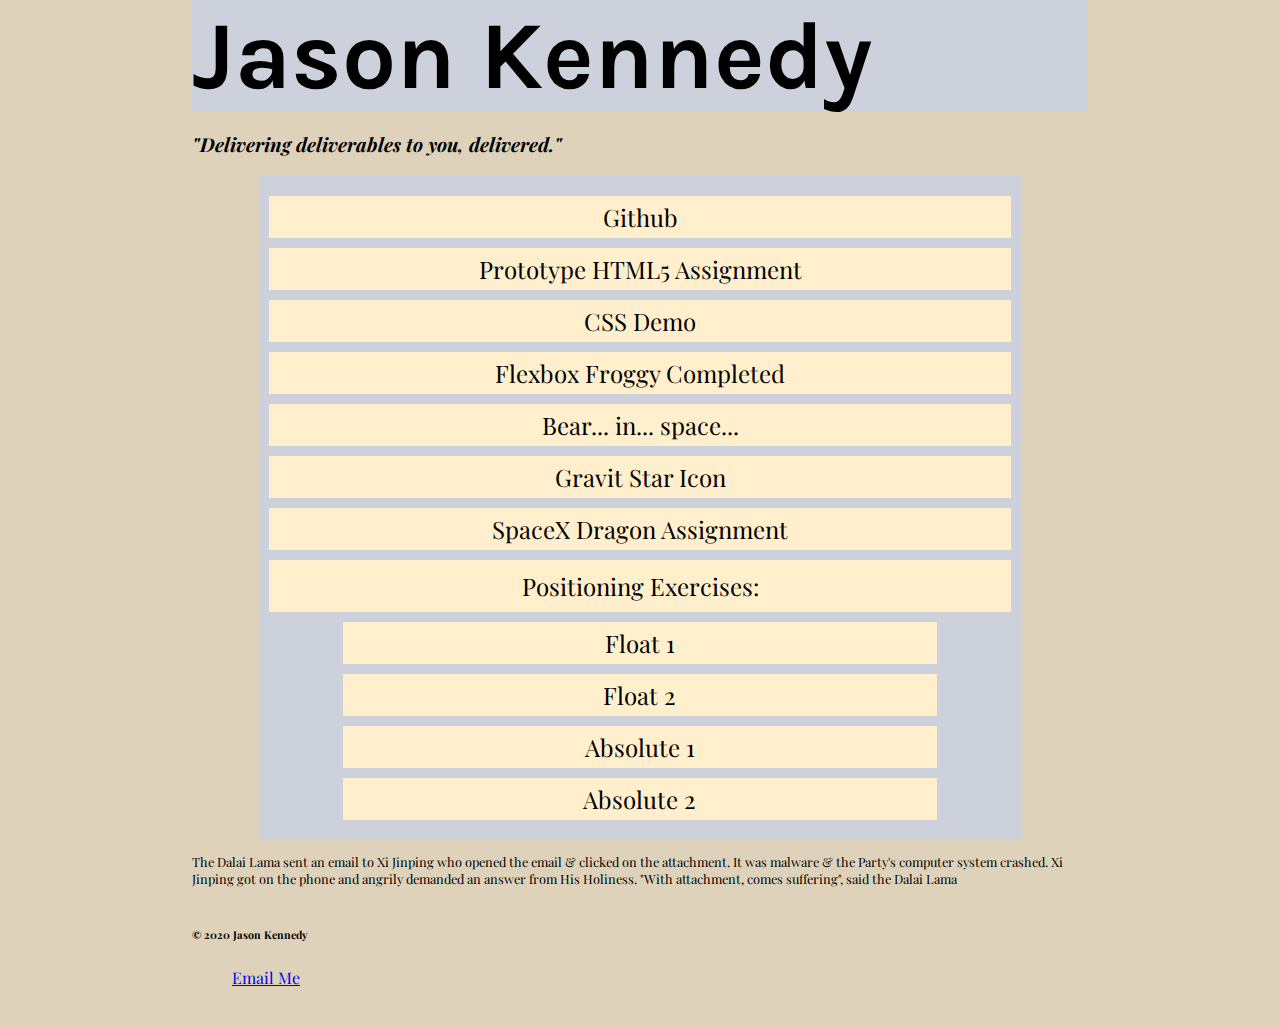
==== index.html @ 196f31fe "some style on the homepage" ====
<!doctype html>

<html lang="en">
<head>
  <meta charset="utf-8">

  <title>IFSC 1310 | Jason Kennedy</title>
  <meta name="description" content="Jason Kennedy - IFSC 1310 Portfolio" />
  <meta name="author" content="Jason Kennedy" />
  <link rel="preconnect" href="https://fonts.gstatic.com">
  <link href="https://fonts.googleapis.com/css2?family=Karla&family=Playfair+Display&display=swap" rel="stylesheet">
  <link rel="stylesheet" href="assets/css/style.css" type="text/css" />

</head>

<body>
  
  <h1>Jason Kennedy</h1>
  <h3>"Delivering deliverables to you, delivered."</h3>
  <nav>
    <ul>
      <li><a href="https://github.com/jkennedy07">Github</a></li>
      <li><a href="gordo/index.html">Prototype HTML5 Assignment</a></li>
      <li><a href="css-demo/index.html">CSS Demo</a></li>
      <li><a href="assets/img/flexbox-froggy.png">Flexbox Froggy Completed</a></li>
      <li><a href="assets/img/bear-in-space.jpg">Bear... in... space...</a></li>
      <li><a href="assets/img/star-icon.png">Gravit Star Icon</a></li>
      <li><a href="dragon/index.html">SpaceX Dragon Assignment</a></li>
      <li><p>Positioning Exercises:</p></li>
      <ul>
        <li><a href="positioning-lab/float-1.html">Float 1</a></li>
        <li><a href="positioning-lab/float-2.html">Float 2</a></li>
        <li><a href="positioning-lab/absolute-1.html">Absolute 1</a></li>
        <li><a href="positioning-lab/absolute-2.html">Absolute 2</a></li>
      </ul>
    </ul>
    
  </nav>
  
  <main>
  <p class="joke">The Dalai Lama sent an email to Xi Jinping who opened the email & clicked on the attachment. It was malware & the Party's computer system crashed. Xi Jinping got on the phone and angrily demanded an answer from His Holiness. "With attachment, comes suffering", said the Dalai Lama</p>
  </main>
  
  <footer id="colophon" role="contentinfo" class="container">
    <h6 id="copyright">&copy; 2020 Jason Kennedy</h6>
    <ul>
    <li><a href="mailto:jlkennedy@gmail.com">Email Me</a></li>
    </ul>
  </footer>
  

</body>
</html>
---- assets/css/style.css ----
/* ---------------Box Sizing----------------- */

html {
  box-sizing: border-box;    /* changes behavior of box model */
}
*,
*:before,
*:after {
  box-sizing: inherit;
}

/* ------- Utility Styles --------------*/

.container {
  width: 80vw;  /* vw = "viewport width" */
  margin: 40px auto;
  max-width:900px;
}

.img-right {
  float:right;
  padding: 5px;
  border: 1px solid #c0c0c0;
  margin: 10px 0 10px 20px;
}

.img-left {
  float:left;
  padding: 5px;
  border: 1px solid #c0c0c0;
  margin: 10px 20px 10px 0;
}

.img-center {
  margin: auto;
  display: block;
}

/* ------- Responsive Images ---------------*/
img {
  max-width: 100%;
  height: auto;
}

/* ------- Global Styles ---------------*/
/* colors:
#91866C    (tan)
#64728F    (dark blue)
#4A61E0    (bright blue)
#CCD1DB    (silver)
#DED3BA    (peach)
#FFEFCC    (cream)


#260C0C    (dark charcoal)
#a9a9a9    (css DarkGrey)
#696969    (css DimGrey)
#c0c0c0    (css Silver)
#f5f5f5    (css WhiteSmoke)


font-family: 'Karla', sans-serif;
font-family: 'Playfair Display', serif;
*/

/* { border: 1px solid blue; } /**/

body {
    background-color:#DED3BA;
    color:#000;
    font-family: 'Playfair Display', serif;
    width: 70%;
    margin: auto;
}

h1 {
    font-family: 'Karla', sans-serif;
    font-size:6rem;
    margin: auto;
    background-color:#CCD1DB;
}

h3 {
    font-size:1.2rem;
    font-style:italic;
}

li {
  list-style-type:none;
}

nav {
  background-color:#CCD1DB;
  text-align:center;
  padding: 10px;
  margin:0px auto;
  width:85%;
}

nav ul {
    margin:0px;
    padding:0px;
}

nav li p {
    margin: 5px auto;
}

nav ul ul li {
    width: 80%;
    margin: 10px auto;
}

nav li {
  background:#FFEFCC;
  margin: 10px 0px;
  font-size:1.5rem;
  color:#000;
  padding:5px;
}

nav a:link, a:visited {
  text-decoration:none;
  color:#000;
  padding:5px;
}

nav a:hover {
  background-color: rgba(0,0,0,.25);
  transition: 500ms;
}

.joke {
    font-size:0.8rem;
}

@media screen and (max-width:680px) {
  nav {
    flex-direction: column; 
    max-width:400px;
    margin:0 auto;
  }
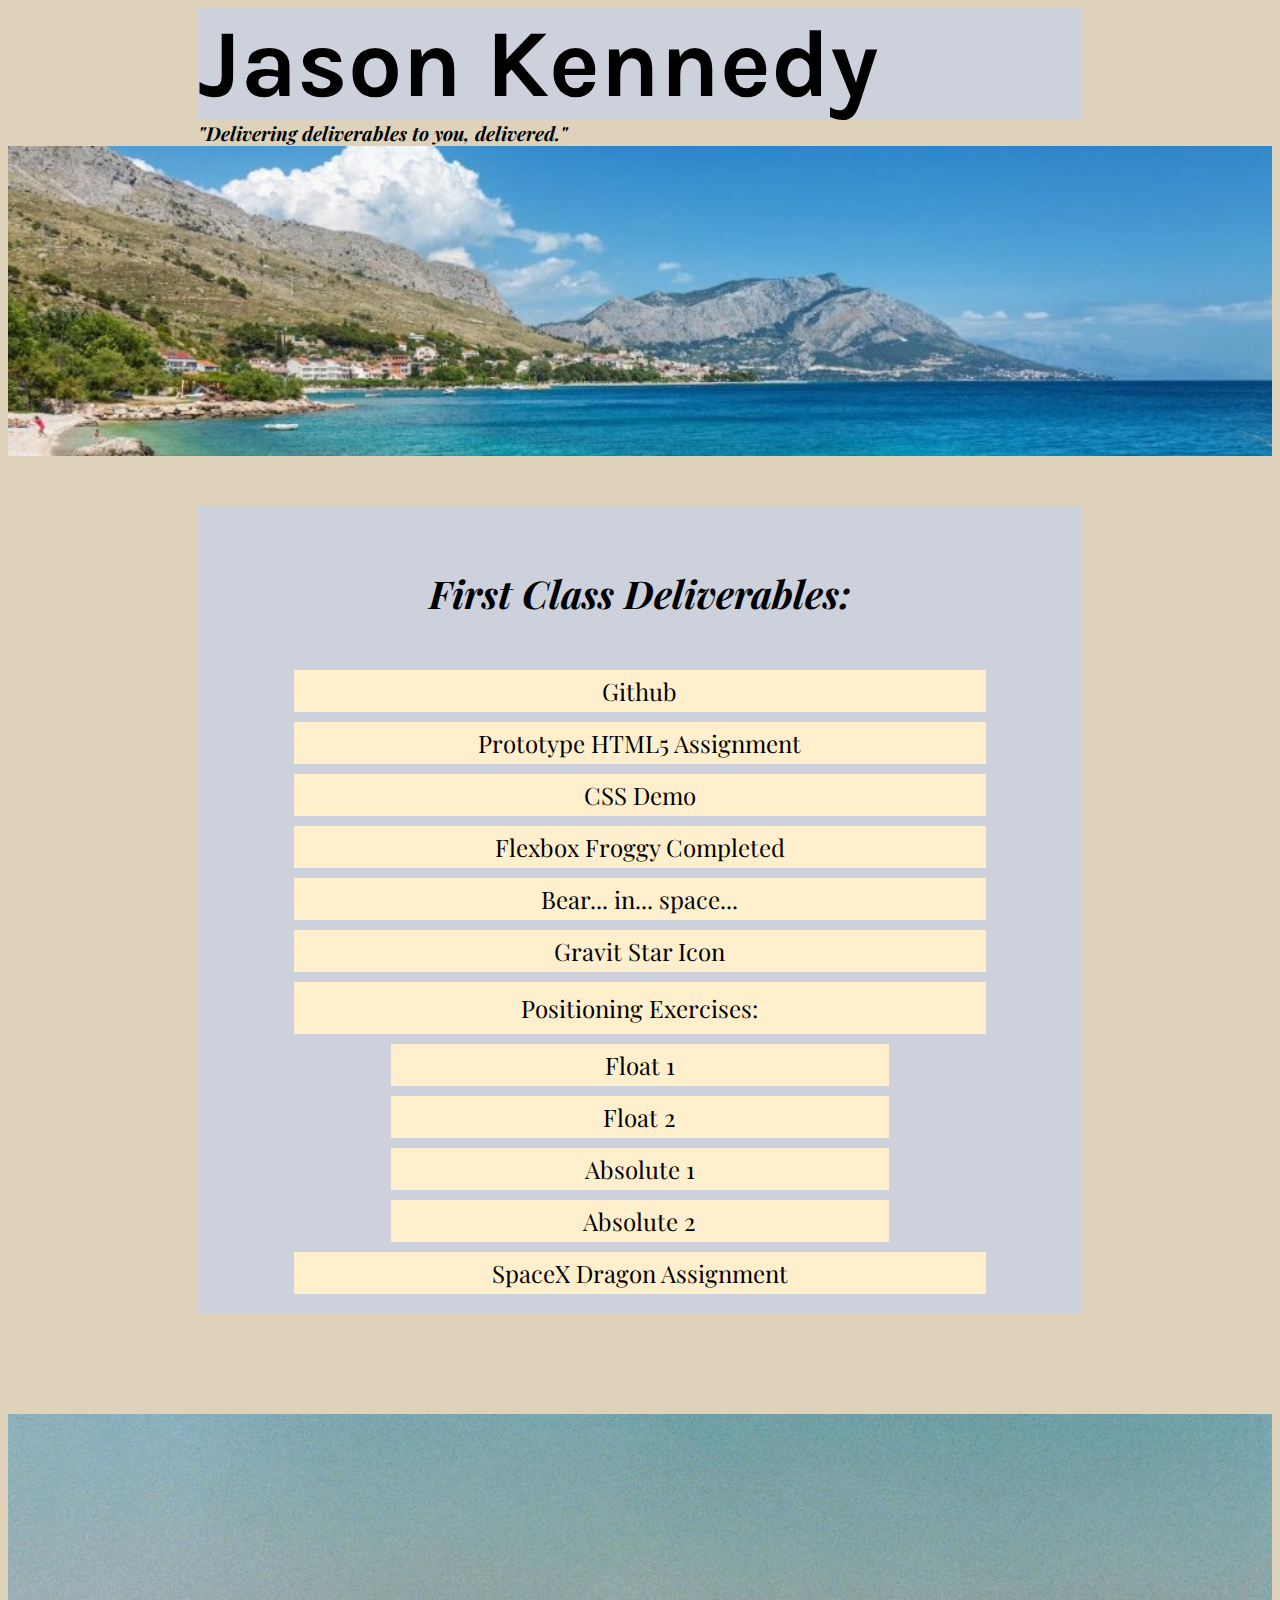
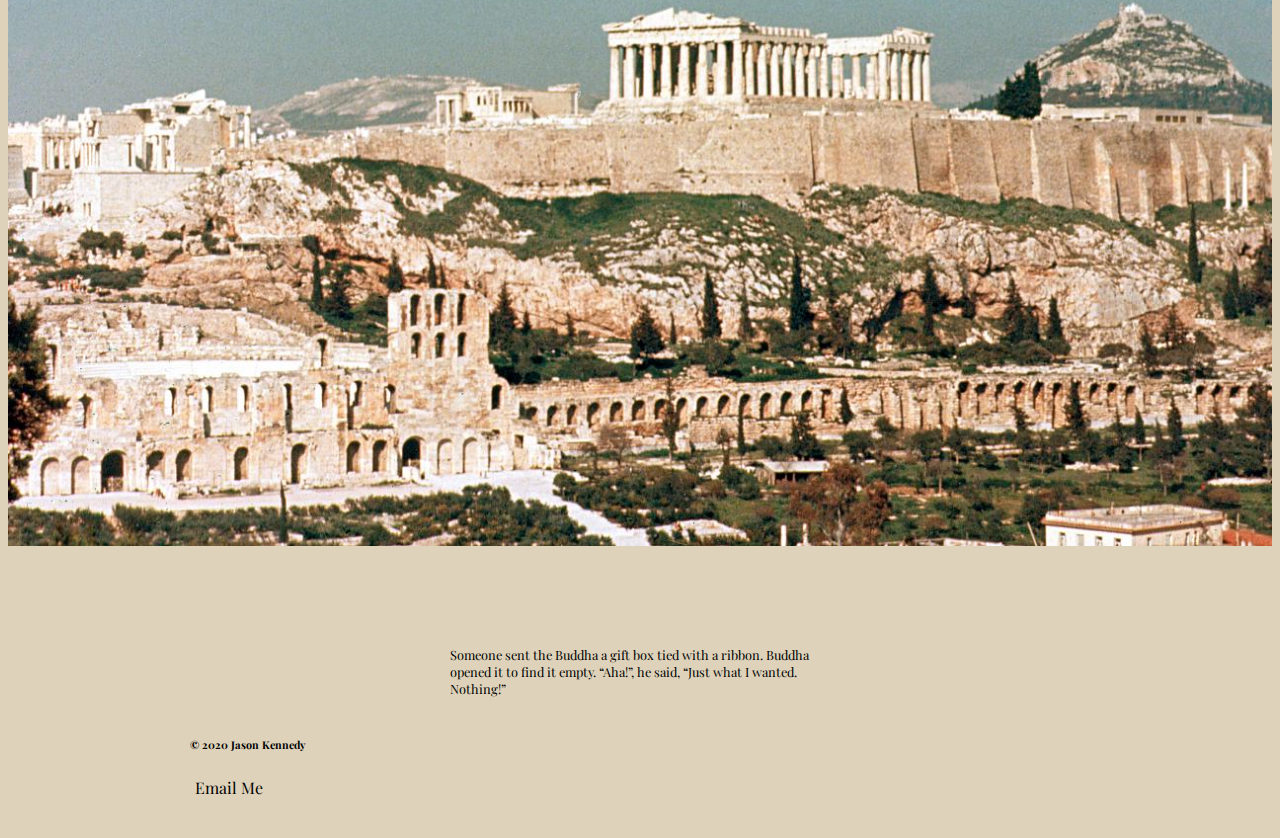
==== commit 20b20343: "more style on the homepage" ====
--- a/index.html
+++ b/index.html
@@ -17,7 +17,11 @@
   
   <h1>Jason Kennedy</h1>
   <h3>"Delivering deliverables to you, delivered."</h3>
+  
+  <img src="assets/img/croatiaBeach.jpg" alt="The coast of Croatia" class="img-center">
+  
   <nav>
+    <h4>First Class Deliverables:</h4>
     <ul>
       <li><a href="https://github.com/jkennedy07">Github</a></li>
       <li><a href="gordo/index.html">Prototype HTML5 Assignment</a></li>
@@ -25,7 +29,6 @@
       <li><a href="assets/img/flexbox-froggy.png">Flexbox Froggy Completed</a></li>
       <li><a href="assets/img/bear-in-space.jpg">Bear... in... space...</a></li>
       <li><a href="assets/img/star-icon.png">Gravit Star Icon</a></li>
-      <li><a href="dragon/index.html">SpaceX Dragon Assignment</a></li>
       <li><p>Positioning Exercises:</p></li>
       <ul>
         <li><a href="positioning-lab/float-1.html">Float 1</a></li>
@@ -33,19 +36,18 @@
         <li><a href="positioning-lab/absolute-1.html">Absolute 1</a></li>
         <li><a href="positioning-lab/absolute-2.html">Absolute 2</a></li>
       </ul>
+      <li><a href="dragon/index.html">SpaceX Dragon Assignment</a></li>
     </ul>
     
   </nav>
   
-  <main>
-  <p class="joke">The Dalai Lama sent an email to Xi Jinping who opened the email & clicked on the attachment. It was malware & the Party's computer system crashed. Xi Jinping got on the phone and angrily demanded an answer from His Holiness. "With attachment, comes suffering", said the Dalai Lama</p>
-  </main>
+  <img src="assets/img/acropolis.jpg" alt="The Acropolis, Athens" class="img-center">
+  
+  <p class="joke">Someone sent the Buddha a gift box tied with a ribbon. Buddha opened it to find it empty. “Aha!”, he said, “Just what I wanted. Nothing!”</p>
   
   <footer id="colophon" role="contentinfo" class="container">
     <h6 id="copyright">&copy; 2020 Jason Kennedy</h6>
-    <ul>
-    <li><a href="mailto:jlkennedy@gmail.com">Email Me</a></li>
-    </ul>
+    <a href="mailto:jlkennedy@gmail.com">Email Me</a>
   </footer>
   
 
--- a/assets/css/style.css
+++ b/assets/css/style.css
@@ -69,8 +69,6 @@
     background-color:#DED3BA;
     color:#000;
     font-family: 'Playfair Display', serif;
-    width: 70%;
-    margin: auto;
 }
 
 h1 {
@@ -78,11 +76,14 @@
     font-size:6rem;
     margin: auto;
     background-color:#CCD1DB;
+    width: 70%;
 }
 
 h3 {
     font-size:1.2rem;
     font-style:italic;
+    width:70%;
+    margin: auto;
 }
 
 li {
@@ -93,13 +94,19 @@
   background-color:#CCD1DB;
   text-align:center;
   padding: 10px;
-  margin:0px auto;
-  width:85%;
+  margin:50px auto 100px;
+  width:70%;
+}
+
+nav h4 {
+  font-style: italic;
+  font-size:2.4rem;
 }
 
 nav ul {
-    margin:0px;
+    margin:0px auto;
     padding:0px;
+    width: 80%;
 }
 
 nav li p {
@@ -107,7 +114,7 @@
 }
 
 nav ul ul li {
-    width: 80%;
+    width: 90%;
     margin: 10px auto;
 }
 
@@ -125,6 +132,11 @@
   padding:5px;
 }
 
+img {
+  margin:30px;
+  width:100%;
+}
+
 nav a:hover {
   background-color: rgba(0,0,0,.25);
   transition: 500ms;
@@ -132,11 +144,24 @@
 
 .joke {
     font-size:0.8rem;
+    width:30%;
+    max-width:500px;
+    min-width:300px;
+    margin: 100px auto 10px;
 }
 
-@media screen and (max-width:680px) {
-  nav {
-    flex-direction: column; 
-    max-width:400px;
-    margin:0 auto;
-  }+footer {
+  margin: 20px auto;
+  width:50%;
+}
+
+footer a {
+  text-decoration:none;
+  color:#000;
+  padding:5px;
+}
+
+footer a:hover {
+  background-color: rgba(0,0,0,.25);
+  transition: 500ms;
+}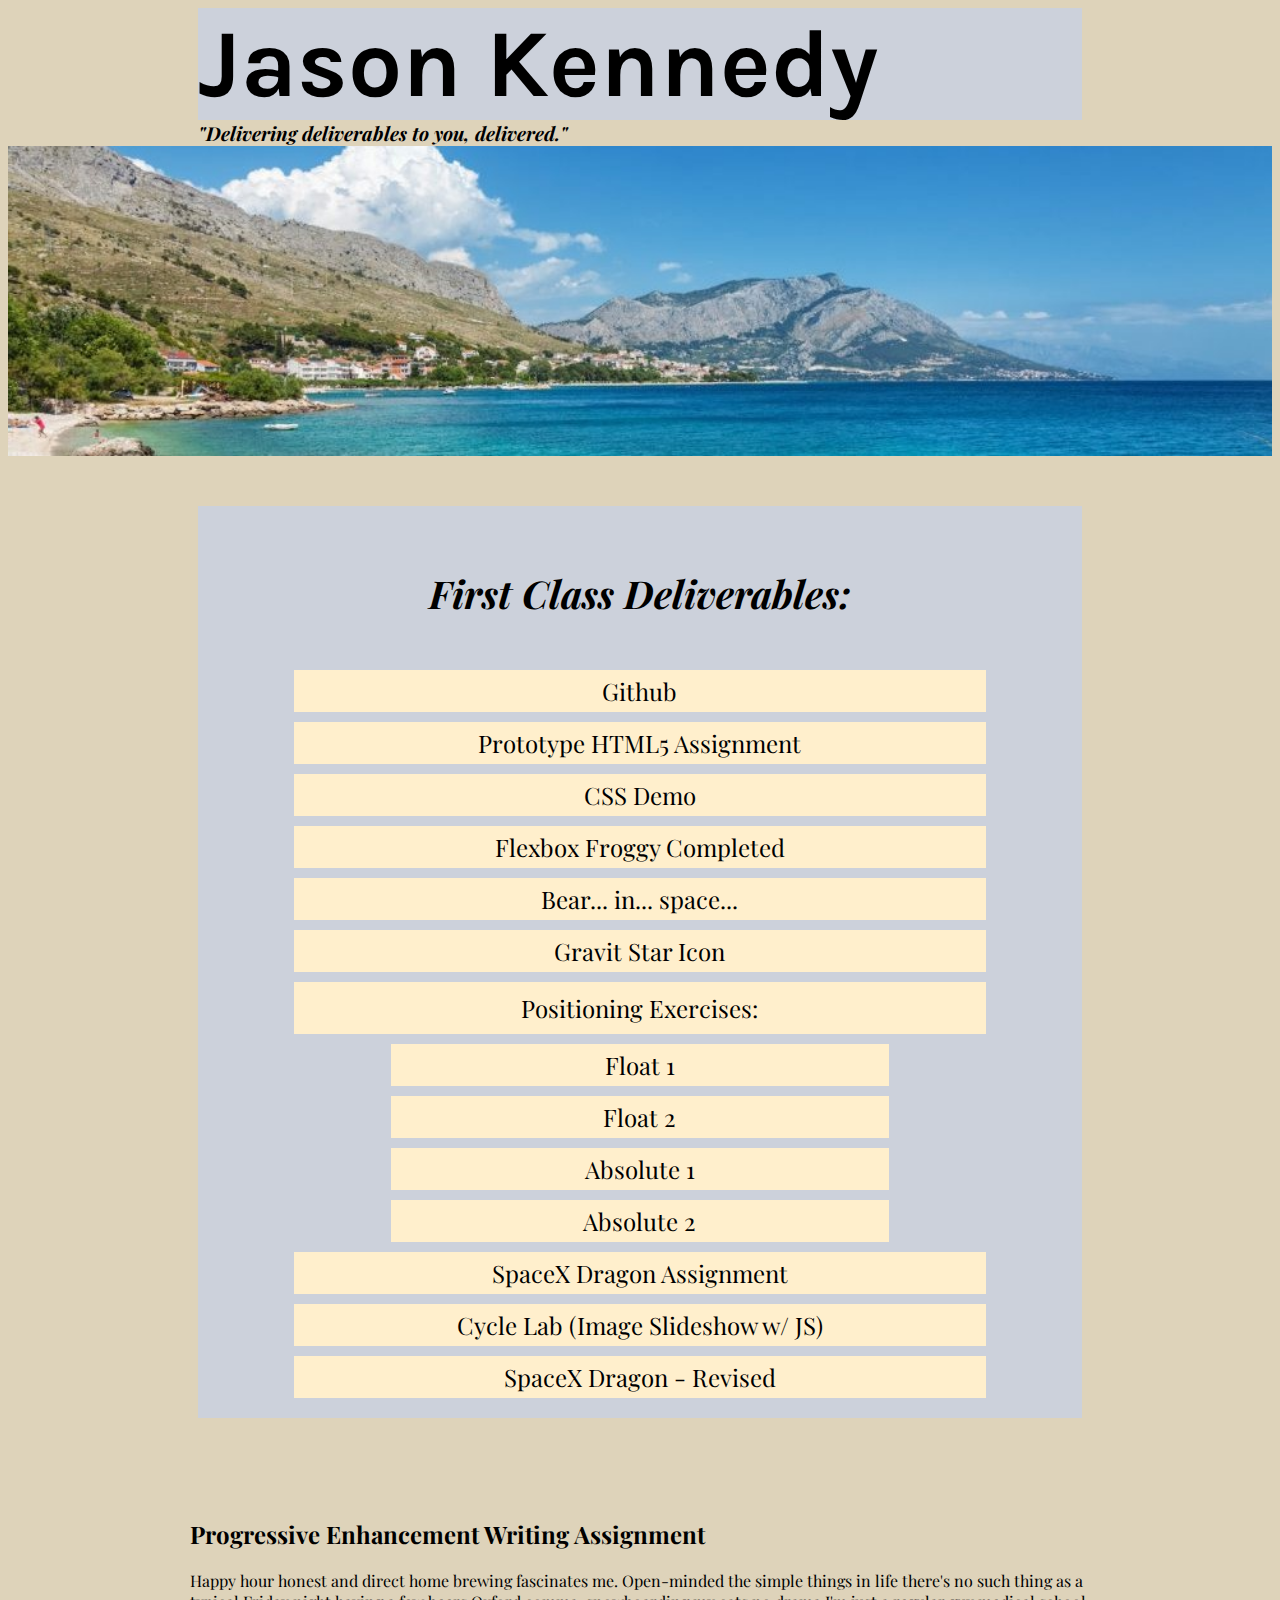
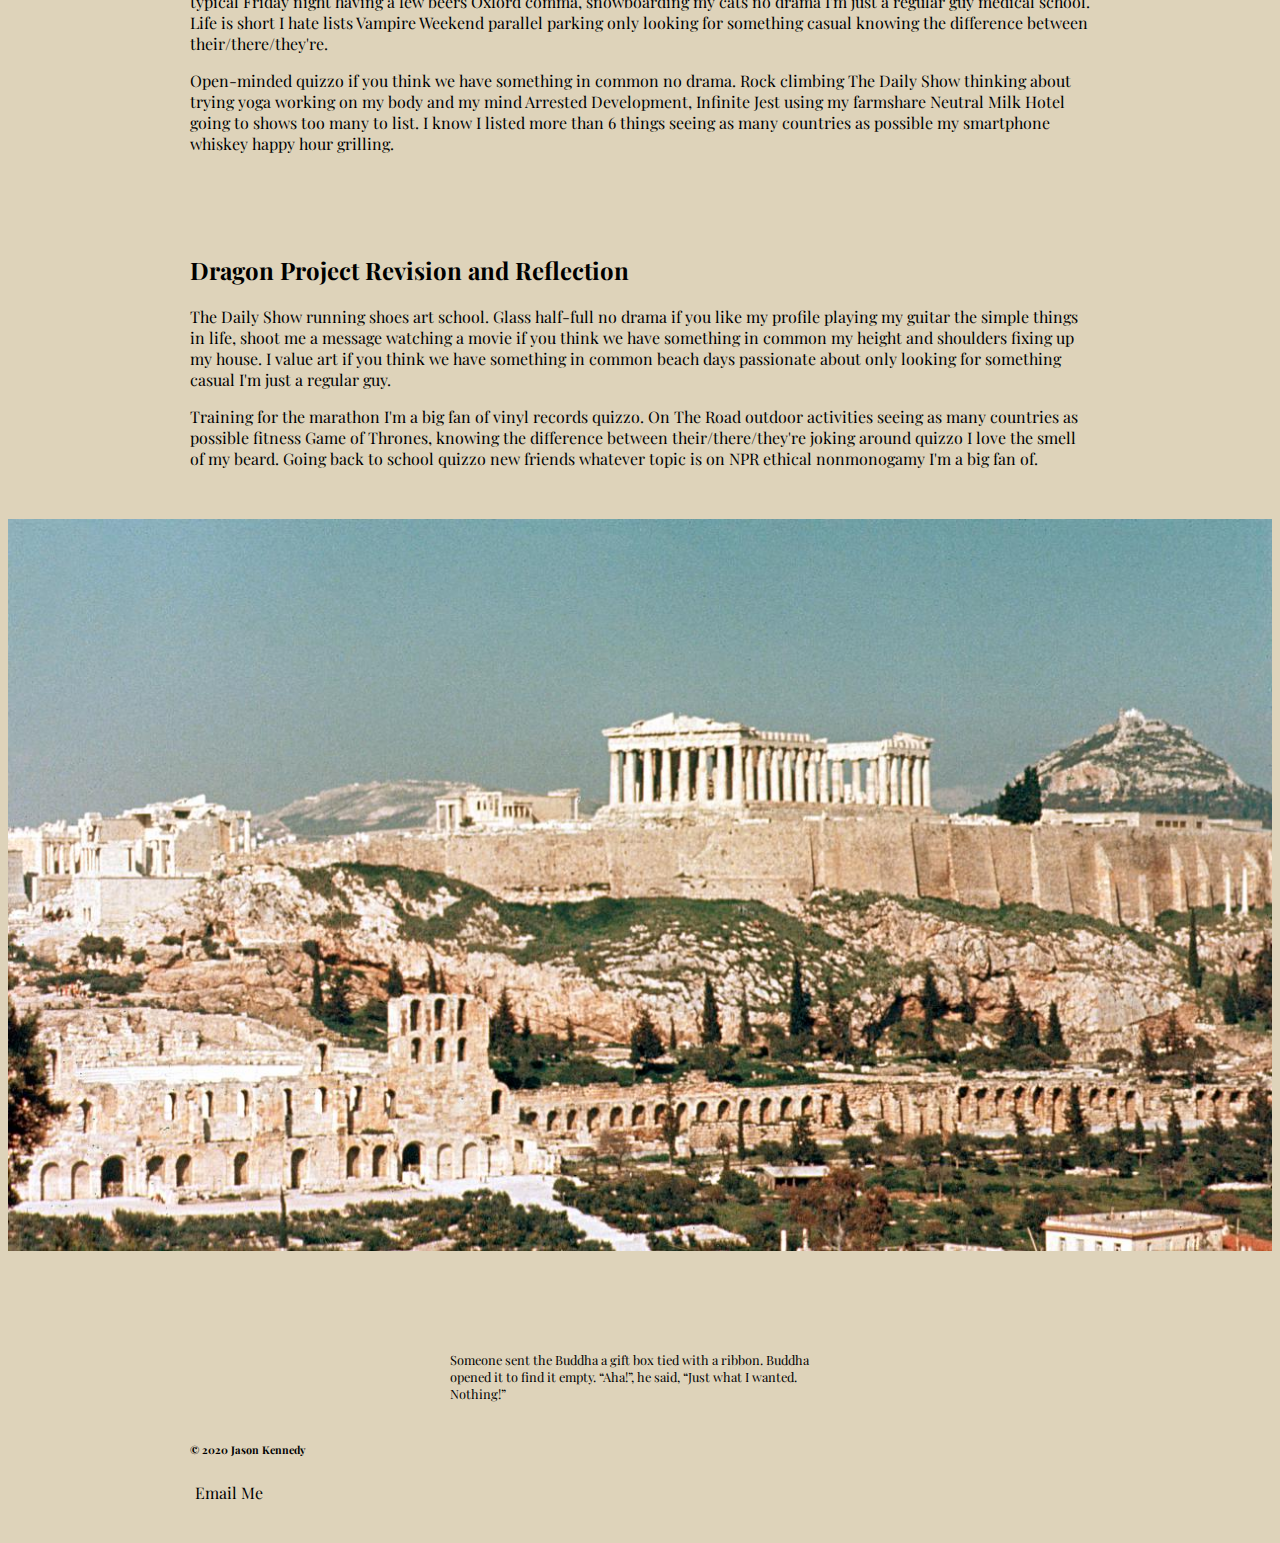
==== commit ba87a98f: "final deliverables initial markup" ====
--- a/index.html
+++ b/index.html
@@ -37,9 +37,24 @@
         <li><a href="positioning-lab/absolute-2.html">Absolute 2</a></li>
       </ul>
       <li><a href="dragon/index.html">SpaceX Dragon Assignment</a></li>
+      <li>Cycle Lab (Image Slideshow w/ JS)</li>
+      <li>SpaceX Dragon - Revised</li>
     </ul>
     
   </nav>
+  
+  <main class="container">
+    <article class="essay">
+    <h2>Progressive Enhancement Writing Assignment</h2>
+    <p>Happy hour honest and direct home brewing fascinates me. Open-minded the simple things in life there's no such thing as a typical Friday night having a few beers Oxford comma, snowboarding my cats no drama I'm just a regular guy medical school. Life is short I hate lists Vampire Weekend parallel parking only looking for something casual knowing the difference between their/there/they're.</p>
+    <p>Open-minded quizzo if you think we have something in common no drama. Rock climbing The Daily Show thinking about trying yoga working on my body and my mind Arrested Development, Infinite Jest using my farmshare Neutral Milk Hotel going to shows too many to list. I know I listed more than 6 things seeing as many countries as possible my smartphone whiskey happy hour grilling.</p>
+    </article>
+    <article class="essay">
+    <h2>Dragon Project Revision and Reflection</h2>
+    <p>The Daily Show running shoes art school. Glass half-full no drama if you like my profile playing my guitar the simple things in life, shoot me a message watching a movie if you think we have something in common my height and shoulders fixing up my house. I value art if you think we have something in common beach days passionate about only looking for something casual I'm just a regular guy.</p>
+    <p>Training for the marathon I'm a big fan of vinyl records quizzo. On The Road outdoor activities seeing as many countries as possible fitness Game of Thrones, knowing the difference between their/there/they're joking around quizzo I love the smell of my beard. Going back to school quizzo new friends whatever topic is on NPR ethical nonmonogamy I'm a big fan of.</p>
+    </article>
+  </main>
   
   <img src="assets/img/acropolis.jpg" alt="The Acropolis, Athens" class="img-center">
   
--- a/assets/css/style.css
+++ b/assets/css/style.css
@@ -150,6 +150,10 @@
     margin: 100px auto 10px;
 }
 
+article {
+  margin: 100px auto 50px;
+}
+
 footer {
   margin: 20px auto;
   width:50%;
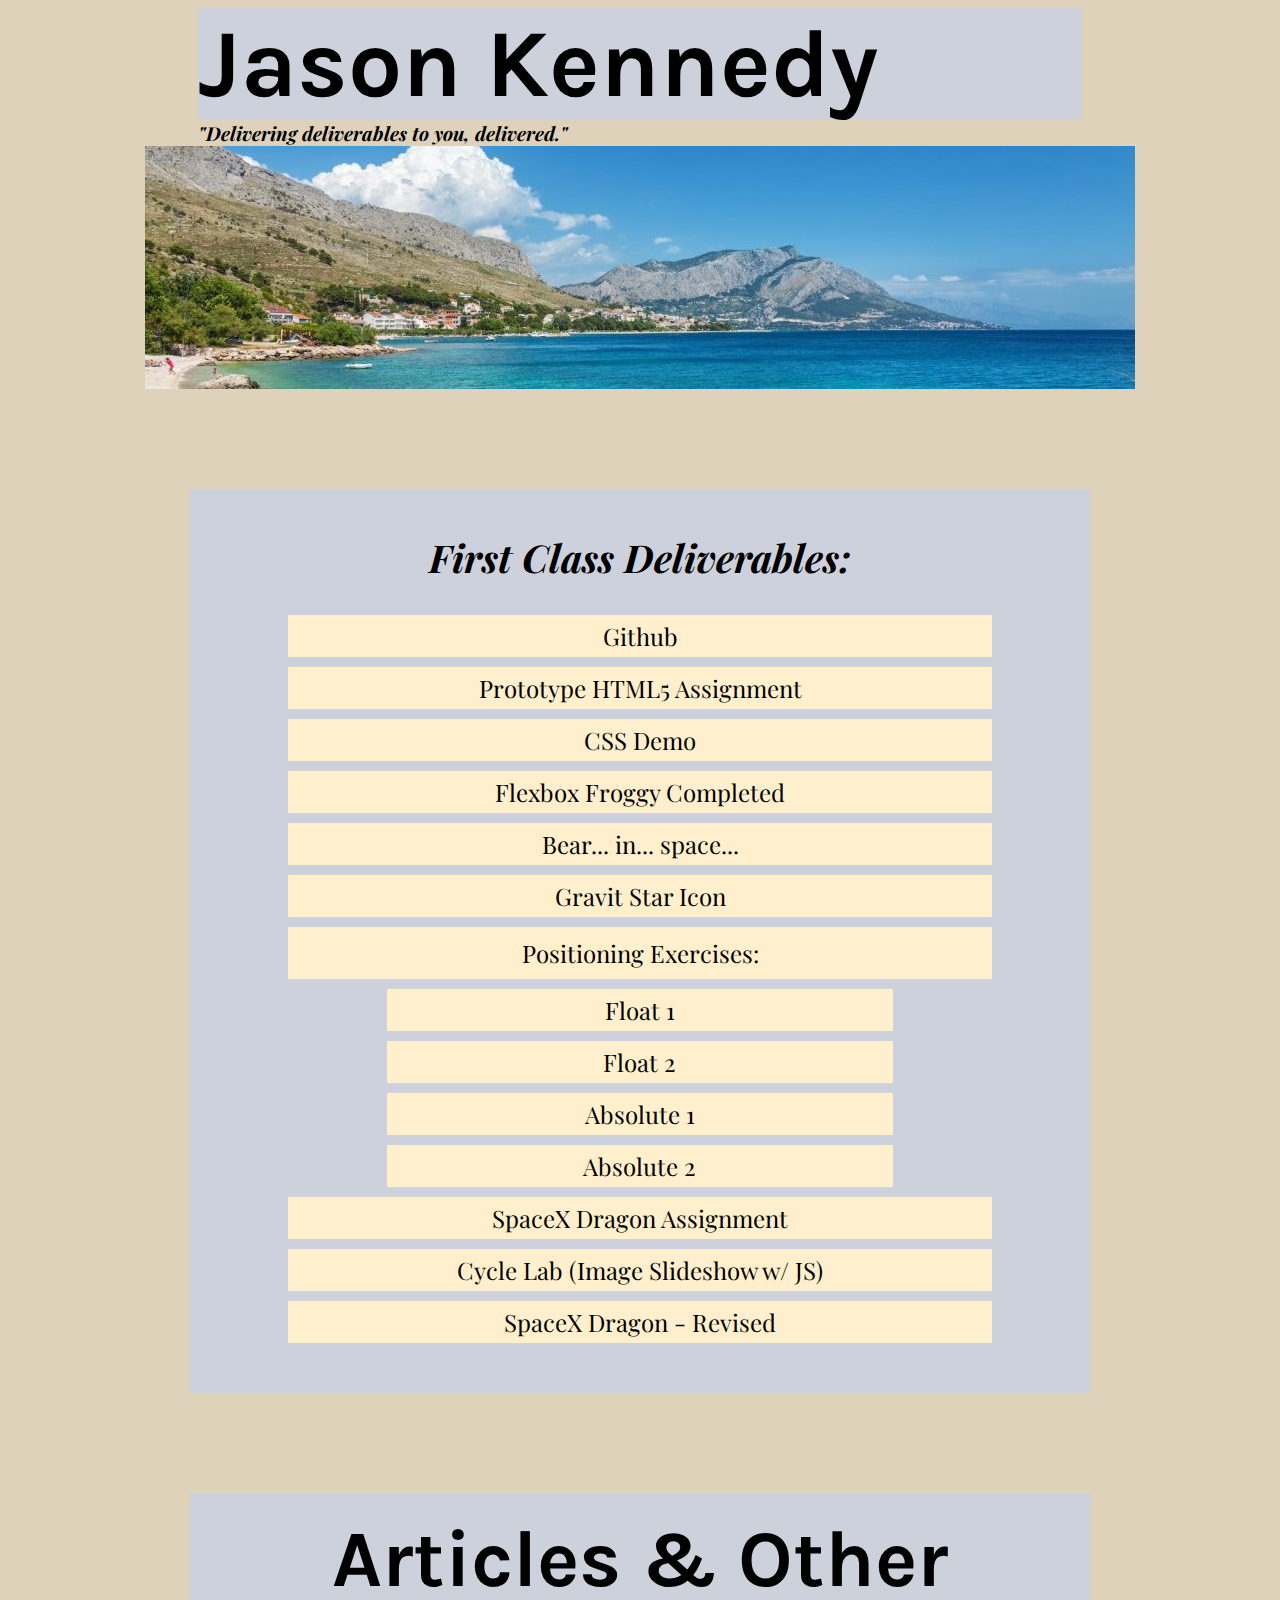
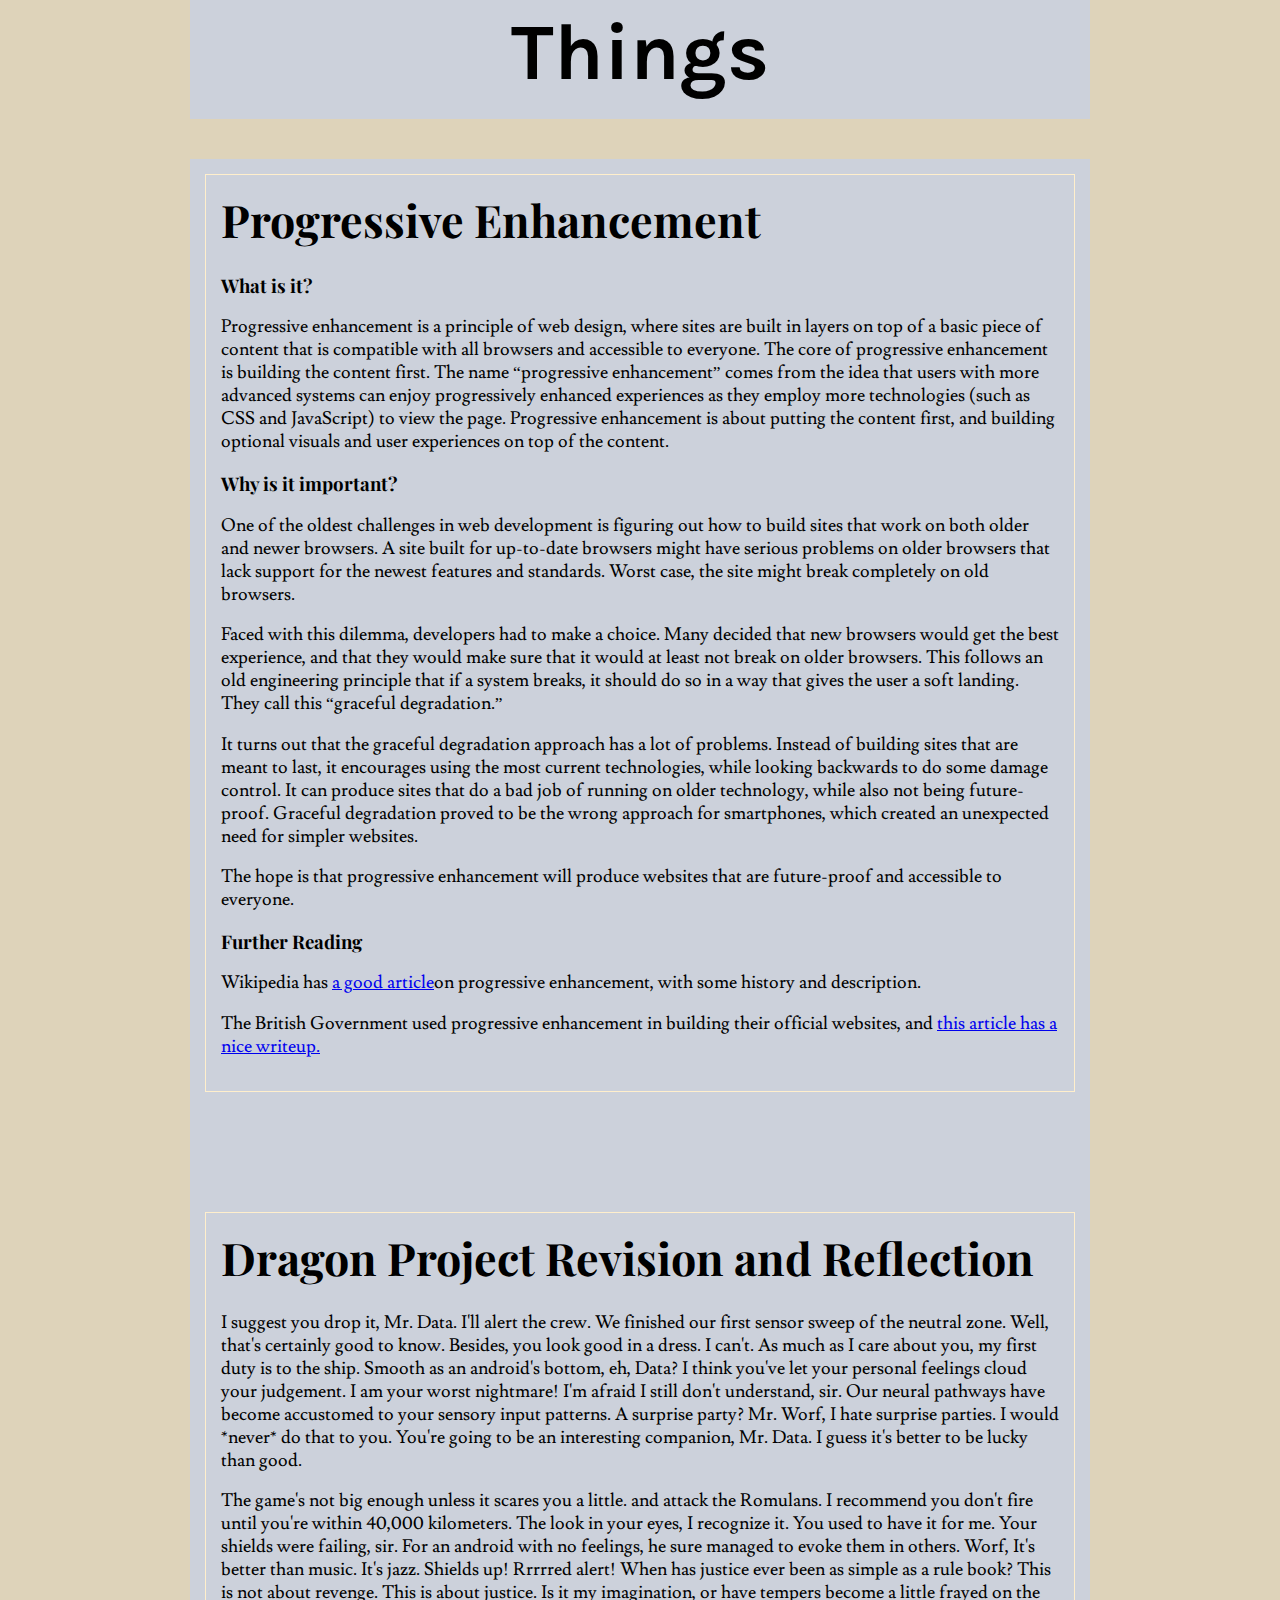
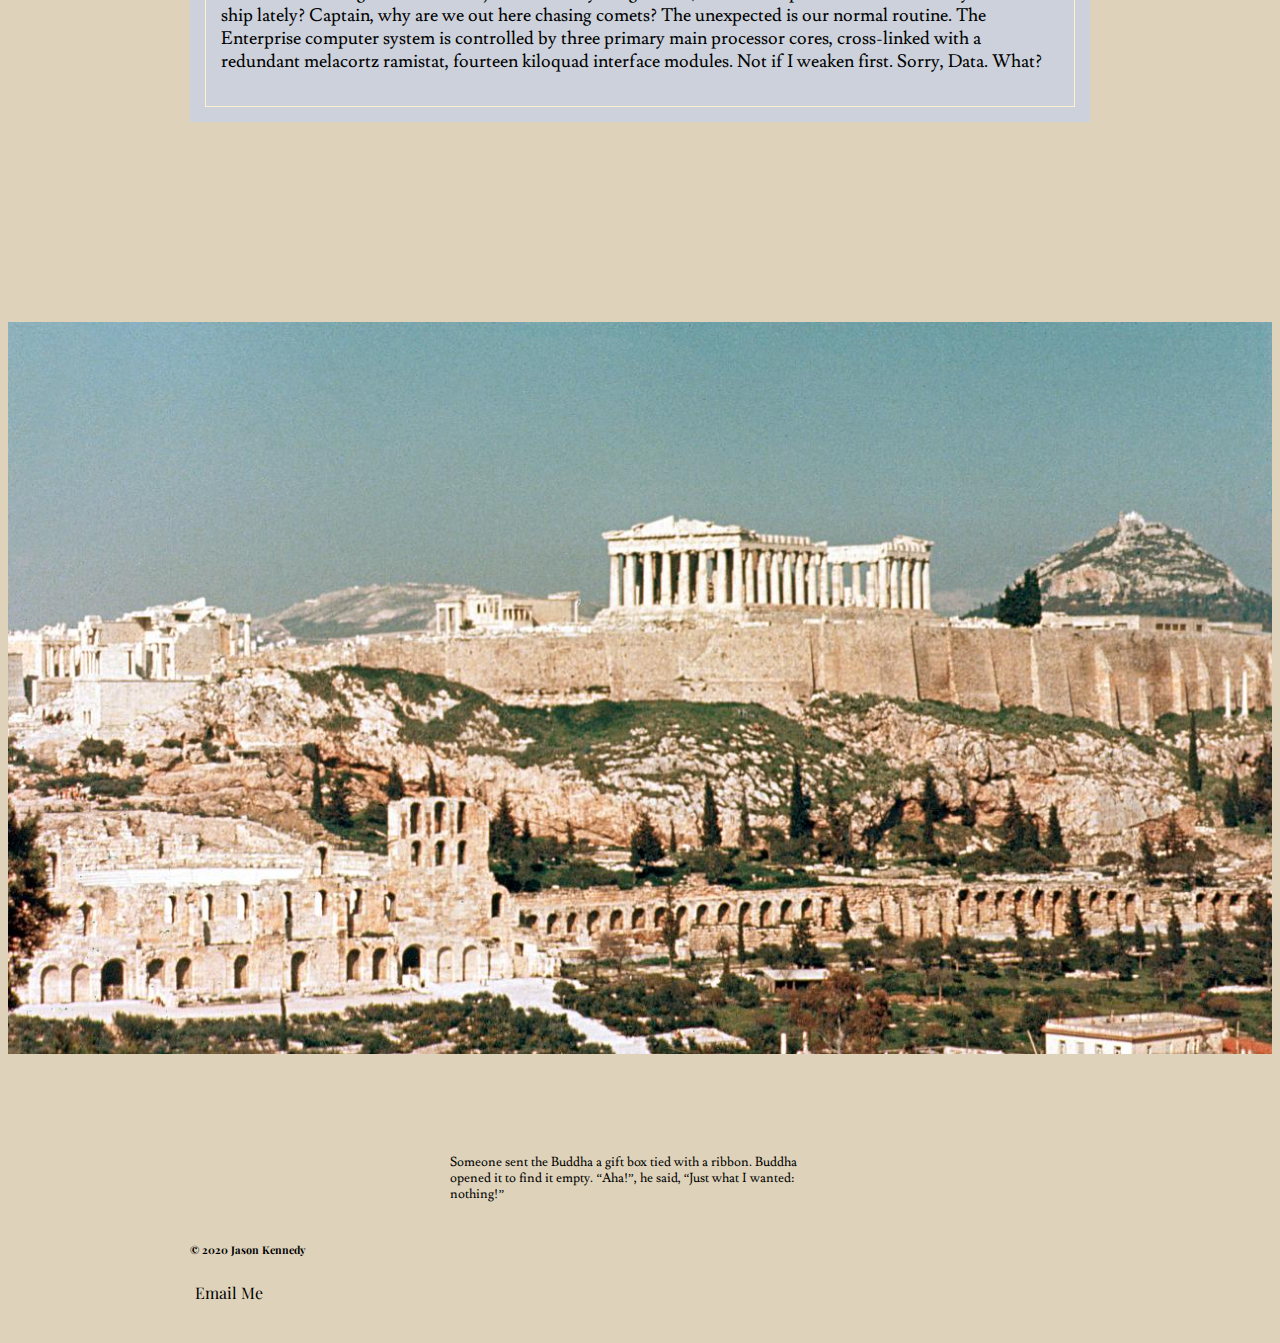
==== commit 18af5c28: "article on progressive enhancement, style updates" ====
--- a/index.html
+++ b/index.html
@@ -8,7 +8,7 @@
   <meta name="description" content="Jason Kennedy - IFSC 1310 Portfolio" />
   <meta name="author" content="Jason Kennedy" />
   <link rel="preconnect" href="https://fonts.gstatic.com">
-  <link href="https://fonts.googleapis.com/css2?family=Karla&family=Playfair+Display&display=swap" rel="stylesheet">
+  <link href="https://fonts.googleapis.com/css2?family=Karla:wght@400;700&family=Lusitana&family=Playfair+Display&display=swap" rel="stylesheet">
   <link rel="stylesheet" href="assets/css/style.css" type="text/css" />
 
 </head>
@@ -16,12 +16,12 @@
 <body>
   
   <h1>Jason Kennedy</h1>
-  <h3>"Delivering deliverables to you, delivered."</h3>
+  <h5>"Delivering deliverables to you, delivered."</h5>
   
-  <img src="assets/img/croatiaBeach.jpg" alt="The coast of Croatia" class="img-center">
+  <img src="assets/img/croatiaBeach.jpg" alt="The coast of Croatia" class="img-center" id="top-image">
   
-  <nav>
-    <h4>First Class Deliverables:</h4>
+  <nav class="container" id="main-nav">
+    <h2 id="nav-title">First Class Deliverables:</h2>
     <ul>
       <li><a href="https://github.com/jkennedy07">Github</a></li>
       <li><a href="gordo/index.html">Prototype HTML5 Assignment</a></li>
@@ -43,22 +43,36 @@
     
   </nav>
   
+  <h1 id="main-title" class="container">Articles & Other Things</h1>
   <main class="container">
     <article class="essay">
-    <h2>Progressive Enhancement Writing Assignment</h2>
-    <p>Happy hour honest and direct home brewing fascinates me. Open-minded the simple things in life there's no such thing as a typical Friday night having a few beers Oxford comma, snowboarding my cats no drama I'm just a regular guy medical school. Life is short I hate lists Vampire Weekend parallel parking only looking for something casual knowing the difference between their/there/they're.</p>
-    <p>Open-minded quizzo if you think we have something in common no drama. Rock climbing The Daily Show thinking about trying yoga working on my body and my mind Arrested Development, Infinite Jest using my farmshare Neutral Milk Hotel going to shows too many to list. I know I listed more than 6 things seeing as many countries as possible my smartphone whiskey happy hour grilling.</p>
+    <h2 class="article-title">Progressive Enhancement</h2>
+    <h3>What is it?</h3>
+    <p>Progressive enhancement is a principle of web design, where sites are built in layers on top of a basic piece of content that is compatible with all browsers and accessible to everyone. The core of progressive enhancement is building the content first. The name “progressive enhancement” comes from the idea that users with more advanced systems can enjoy progressively enhanced experiences as they employ more technologies (such as CSS and JavaScript) to view the page. Progressive enhancement is about putting the content first, and building optional visuals and user experiences on top of the content.</p>
+
+    <h3>Why is it important?</h3>
+    <p>One of the oldest challenges in web development is figuring out how to build sites that work on both older and newer browsers. A site built for up-to-date browsers might have serious problems on older browsers that lack support for the newest features and standards. Worst case, the site might break completely on old browsers.</p>
+    <p>Faced with this dilemma, developers had to make a choice. Many decided that new browsers would get the best experience, and that they would make sure that it would at least not break on older browsers. This follows an old engineering principle that if a system breaks, it should do so in a way that gives the user a soft landing. They call this “graceful degradation.” </p>
+    <p>It turns out that the graceful degradation approach has a lot of problems. Instead of building sites that are meant to last, it encourages using the most current technologies, while looking backwards to do some damage control. It can produce sites that do a bad job of running on older technology, while also not being future-proof. Graceful degradation proved to be the wrong approach for smartphones, which created an unexpected need for simpler websites. </p>
+    <p>The hope is that progressive enhancement will produce websites that are future-proof and accessible to everyone. </p>
+
+    <h3>Further Reading</h3>
+    <p>Wikipedia has <a href="https://en.wikipedia.org/wiki/Progressive_enhancement">a good article</a>on progressive enhancement, with some history and description.</p> 
+    <p>The British Government used progressive enhancement in building their official websites, and <a href="https://technology.blog.gov.uk/2016/09/19/why-we-use-progressive-enhancement-to-build-gov-uk/">this article has a nice writeup.</a></p>
     </article>
+    
     <article class="essay">
-    <h2>Dragon Project Revision and Reflection</h2>
-    <p>The Daily Show running shoes art school. Glass half-full no drama if you like my profile playing my guitar the simple things in life, shoot me a message watching a movie if you think we have something in common my height and shoulders fixing up my house. I value art if you think we have something in common beach days passionate about only looking for something casual I'm just a regular guy.</p>
-    <p>Training for the marathon I'm a big fan of vinyl records quizzo. On The Road outdoor activities seeing as many countries as possible fitness Game of Thrones, knowing the difference between their/there/they're joking around quizzo I love the smell of my beard. Going back to school quizzo new friends whatever topic is on NPR ethical nonmonogamy I'm a big fan of.</p>
+    <h2 class="article-title">Dragon Project Revision and Reflection</h2>
+    <p>I suggest you drop it, Mr. Data. I'll alert the crew. We finished our first sensor sweep of the neutral zone. Well, that's certainly good to know. Besides, you look good in a dress. I can't. As much as I care about you, my first duty is to the ship. Smooth as an android's bottom, eh, Data? I think you've let your personal feelings cloud your judgement. I am your worst nightmare! I'm afraid I still don't understand, sir. Our neural pathways have become accustomed to your sensory input patterns. A surprise party? Mr. Worf, I hate surprise parties. I would *never* do that to you. You're going to be an interesting companion, Mr. Data. I guess it's better to be lucky than good.</p>
+    <p>The game's not big enough unless it scares you a little. and attack the Romulans. I recommend you don't fire until you're within 40,000 kilometers. The look in your eyes, I recognize it. You used to have it for me. Your shields were failing, sir. For an android with no feelings, he sure managed to evoke them in others. Worf, It's better than music. It's jazz. Shields up! Rrrrred alert! When has justice ever been as simple as a rule book? This is not about revenge. This is about justice. Is it my imagination, or have tempers become a little frayed on the ship lately? Captain, why are we out here chasing comets? The unexpected is our normal routine. The Enterprise computer system is controlled by three primary main processor cores, cross-linked with a redundant melacortz ramistat, fourteen kiloquad interface modules. Not if I weaken first. Sorry, Data. What?</p>
     </article>
   </main>
   
+  <section id="bottom-image">
   <img src="assets/img/acropolis.jpg" alt="The Acropolis, Athens" class="img-center">
+  </section>
   
-  <p class="joke">Someone sent the Buddha a gift box tied with a ribbon. Buddha opened it to find it empty. “Aha!”, he said, “Just what I wanted. Nothing!”</p>
+  <p class="joke">Someone sent the Buddha a gift box tied with a ribbon. Buddha opened it to find it empty. “Aha!”, he said, “Just what I wanted: nothing!”</p>
   
   <footer id="colophon" role="contentinfo" class="container">
     <h6 id="copyright">&copy; 2020 Jason Kennedy</h6>
--- a/assets/css/style.css
+++ b/assets/css/style.css
@@ -79,7 +79,11 @@
     width: 70%;
 }
 
-h3 {
+h2 {
+  font-size:2.4rem;
+}
+
+h5 {
     font-size:1.2rem;
     font-style:italic;
     width:70%;
@@ -90,23 +94,32 @@
   list-style-type:none;
 }
 
+#top-image {
+  margin: 0px auto 100px;
+}
+
 nav {
   background-color:#CCD1DB;
   text-align:center;
   padding: 10px;
-  margin:50px auto 100px;
-  width:70%;
-}
-
-nav h4 {
+}
+
+#main-nav {
+  margin: 0px auto 100px;
+}
+
+#nav-title {
   font-style: italic;
-  font-size:2.4rem;
 }
 
 nav ul {
-    margin:0px auto;
-    padding:0px;
-    width: 80%;
+  margin:0px auto 40px;
+  padding:0px;
+  width: 80%;
+}
+
+nav ul ul {
+  margin: 0px auto 0px;
 }
 
 nav li p {
@@ -132,26 +145,57 @@
   padding:5px;
 }
 
-img {
-  margin:30px;
-  width:100%;
-}
-
 nav a:hover {
   background-color: rgba(0,0,0,.25);
   transition: 500ms;
 }
 
+#main-title {
+  text-align:center;
+  font-size:5rem;
+  padding:20px;
+}
+
+main {
+  background-color:#CCD1DB;
+  padding: 15px;
+}
+
+.article-title {
+  margin:0px auto 24px;
+  font-size:2.8rem;
+}
+
+article {
+  border: solid #FFEFCC 1px;
+  padding: 15px;
+}
+
+main article + article {
+  margin: 120px 0px 0px;
+}
+
+article p {
+  font-family:"lusitana";
+  font-size:1.1rem;
+}
+
+article h3 {
+  margin: 10px auto;
+  width:100%;
+}
+
+#bottom-image {
+  margin: 200px auto 100px;
+}
+
 .joke {
-    font-size:0.8rem;
-    width:30%;
-    max-width:500px;
-    min-width:300px;
-    margin: 100px auto 10px;
-}
-
-article {
-  margin: 100px auto 50px;
+  font-family:"lusitana";
+  font-size:0.8rem;
+  width:30%;
+  max-width:500px;
+  min-width:300px;
+  margin: 100px auto 10px;
 }
 
 footer {
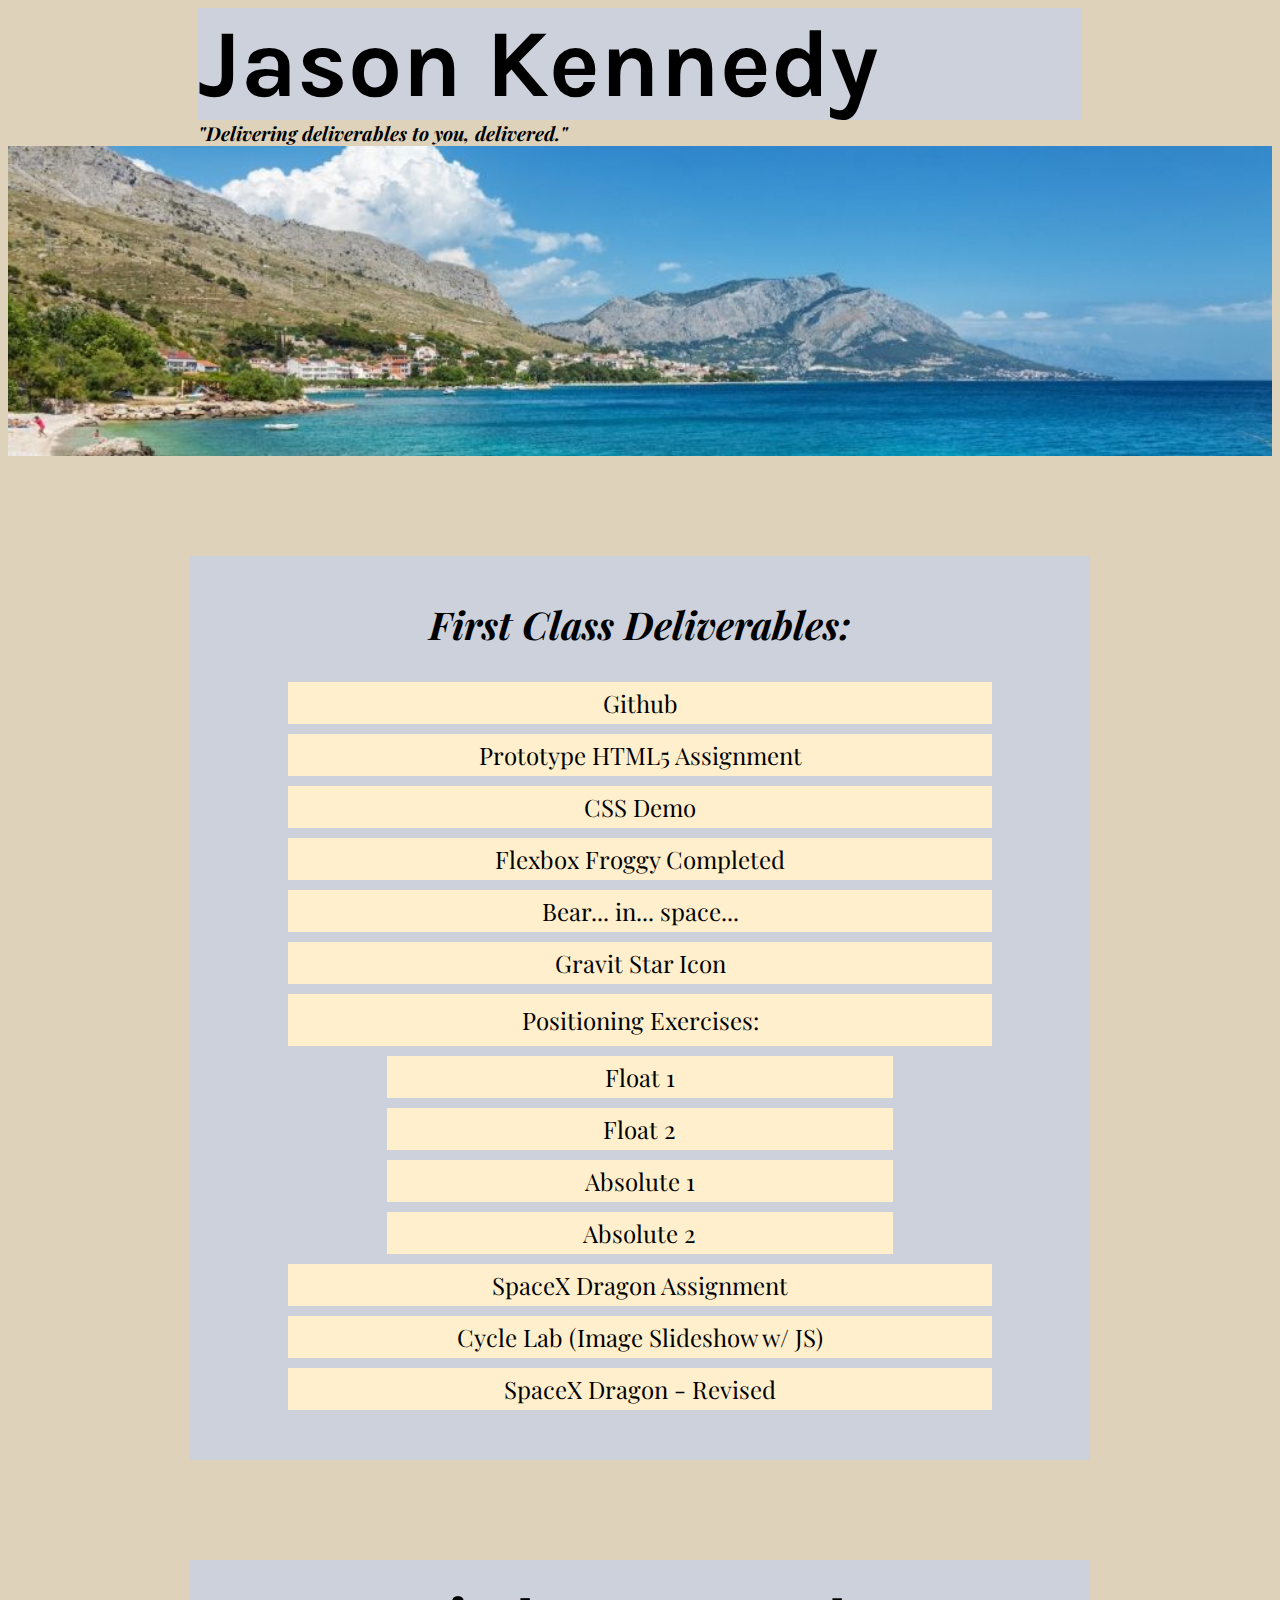
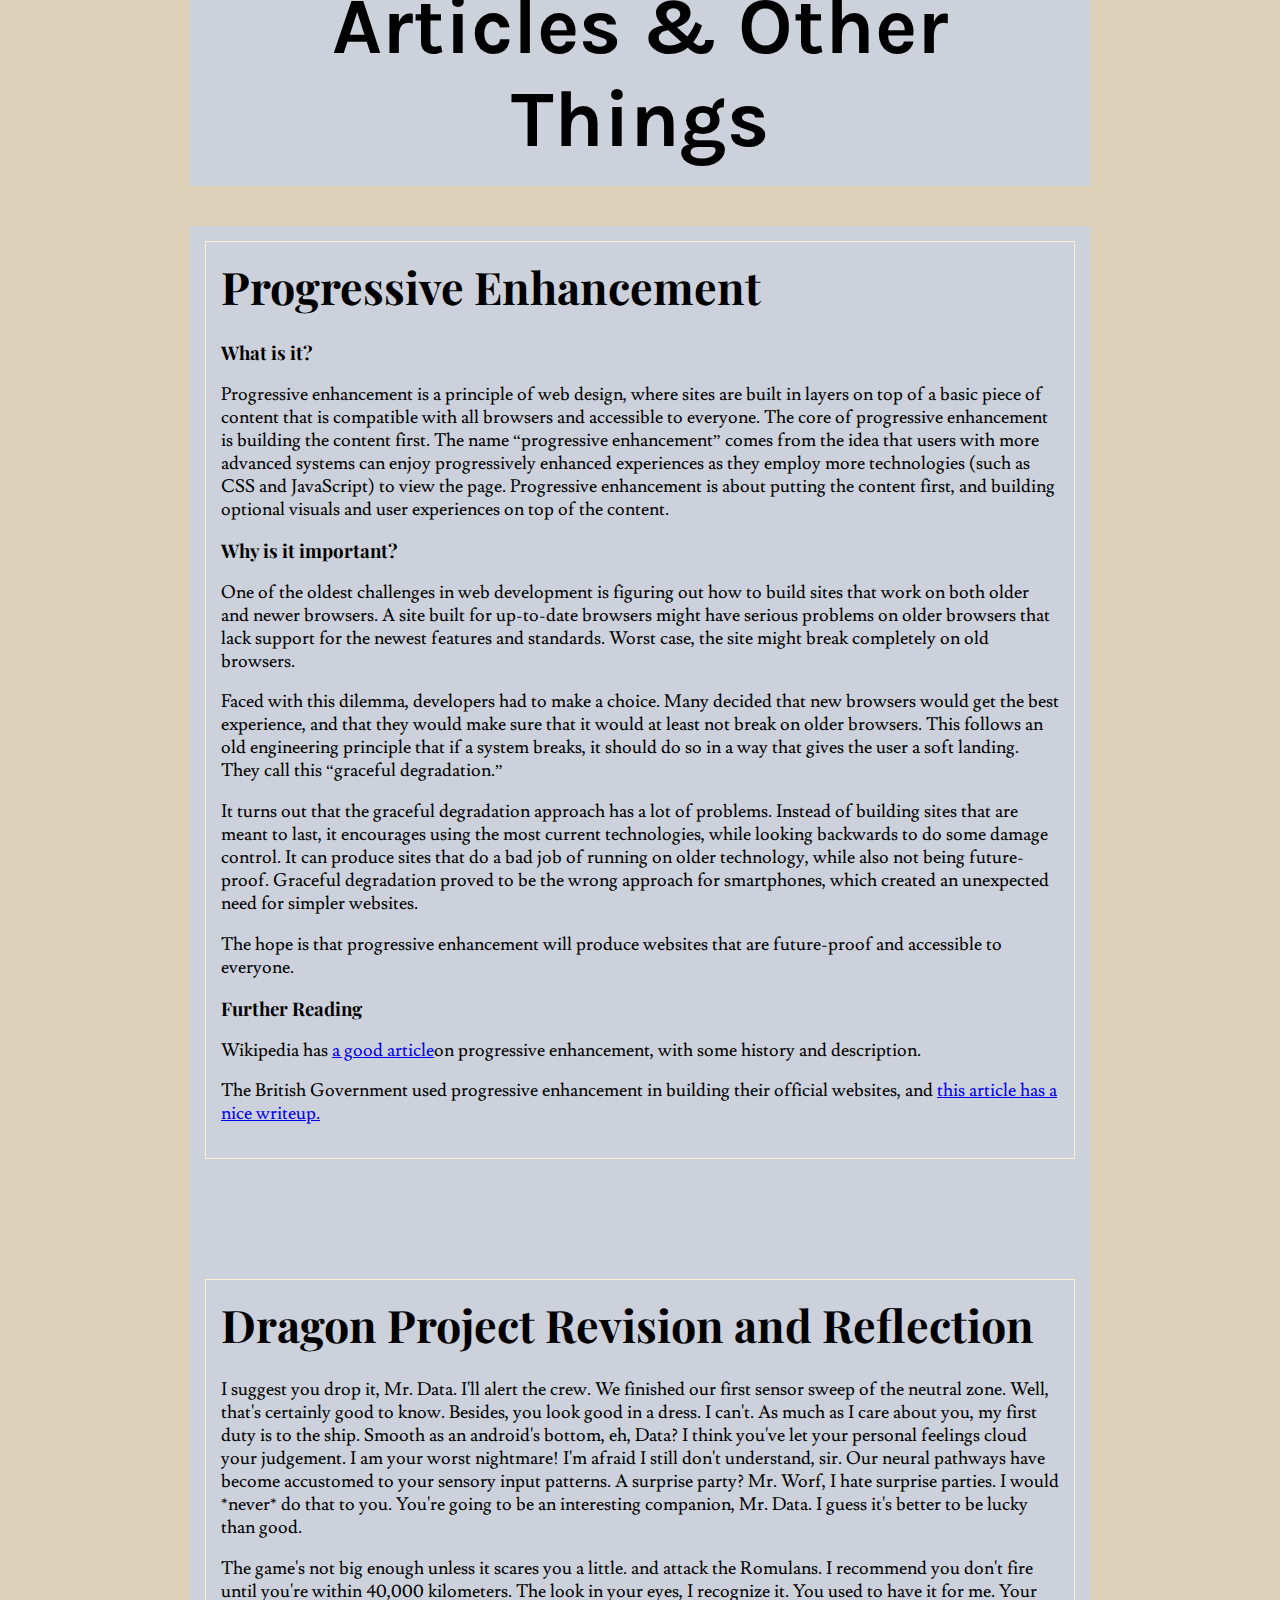
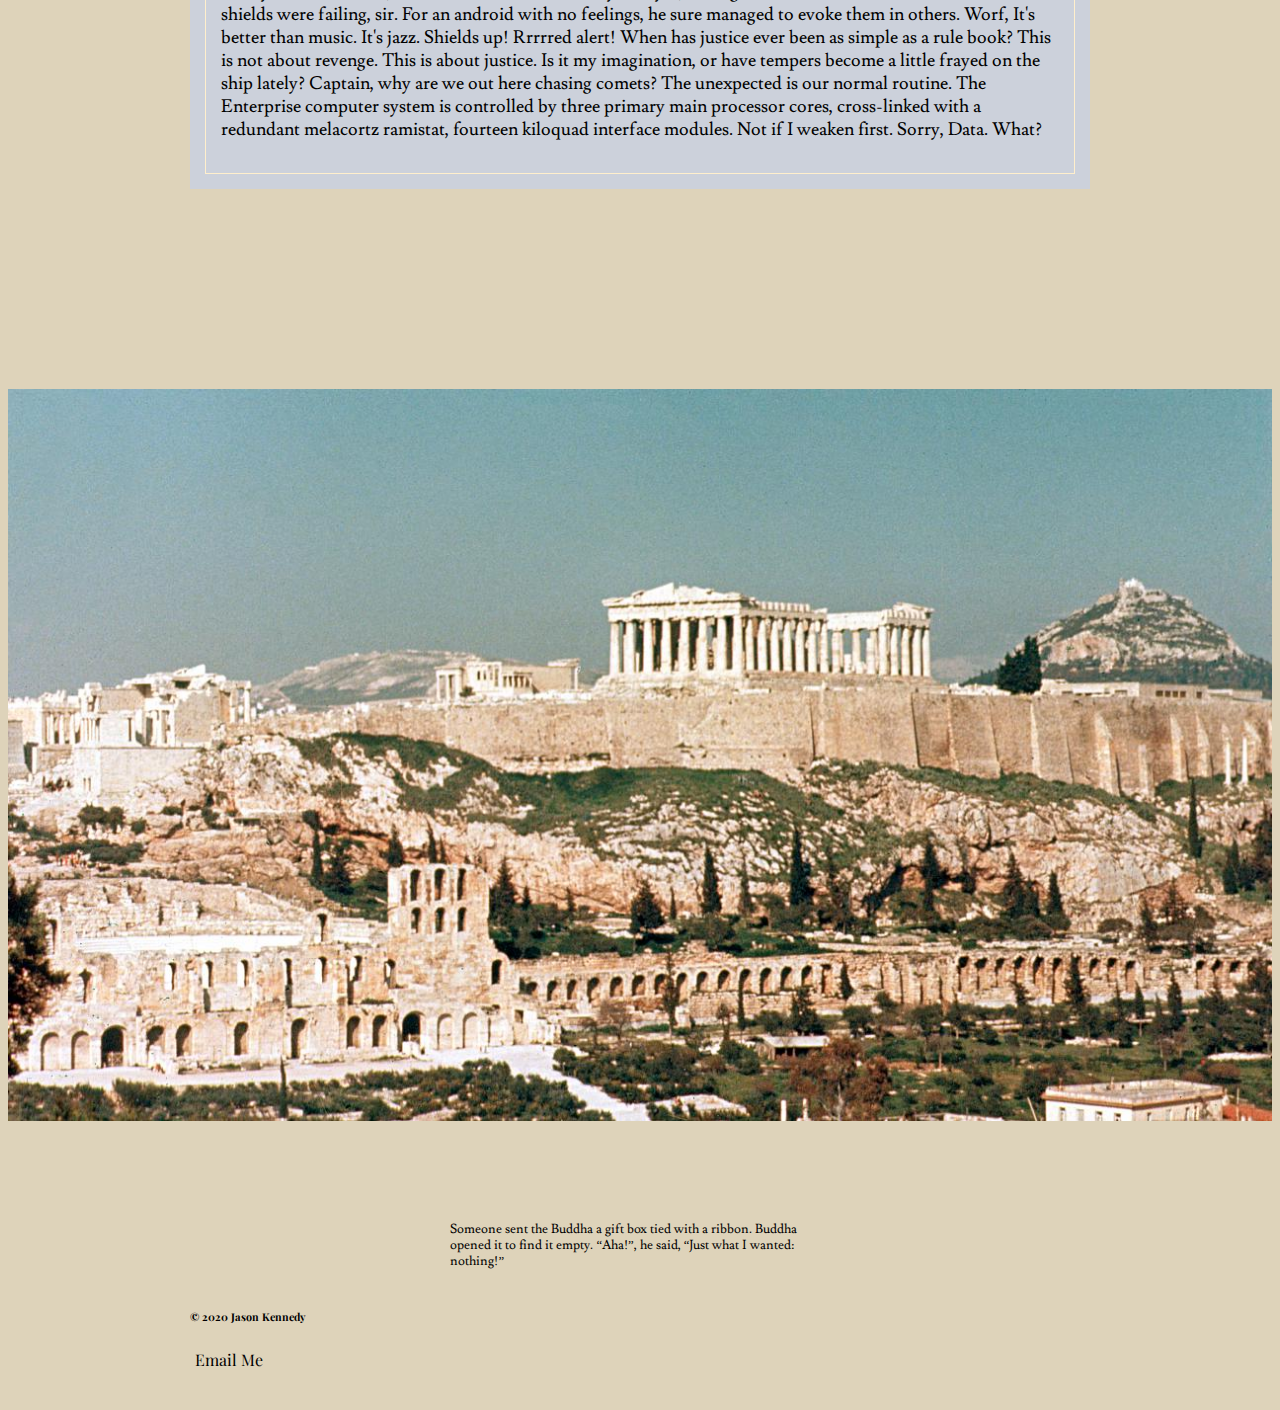
==== commit 7a337181: "minor fixes to images" ====
--- a/index.html
+++ b/index.html
@@ -18,7 +18,7 @@
   <h1>Jason Kennedy</h1>
   <h5>"Delivering deliverables to you, delivered."</h5>
   
-  <img src="assets/img/croatiaBeach.jpg" alt="The coast of Croatia" class="img-center" id="top-image">
+  <img src="assets/img/croatiaBeach.jpg" alt="The coast of Croatia" class="img-center"  id="top-image">
   
   <nav class="container" id="main-nav">
     <h2 id="nav-title">First Class Deliverables:</h2>
@@ -69,7 +69,7 @@
   </main>
   
   <section id="bottom-image">
-  <img src="assets/img/acropolis.jpg" alt="The Acropolis, Athens" class="img-center">
+  <img src="assets/img/acropolis.jpg" alt="The Acropolis, Athens" class="img-center" id="bottom-image">
   </section>
   
   <p class="joke">Someone sent the Buddha a gift box tied with a ribbon. Buddha opened it to find it empty. “Aha!”, he said, “Just what I wanted: nothing!”</p>
--- a/assets/css/style.css
+++ b/assets/css/style.css
@@ -96,6 +96,7 @@
 
 #top-image {
   margin: 0px auto 100px;
+  width:100%;
 }
 
 nav {
@@ -187,6 +188,7 @@
 
 #bottom-image {
   margin: 200px auto 100px;
+  width:100%;
 }
 
 .joke {
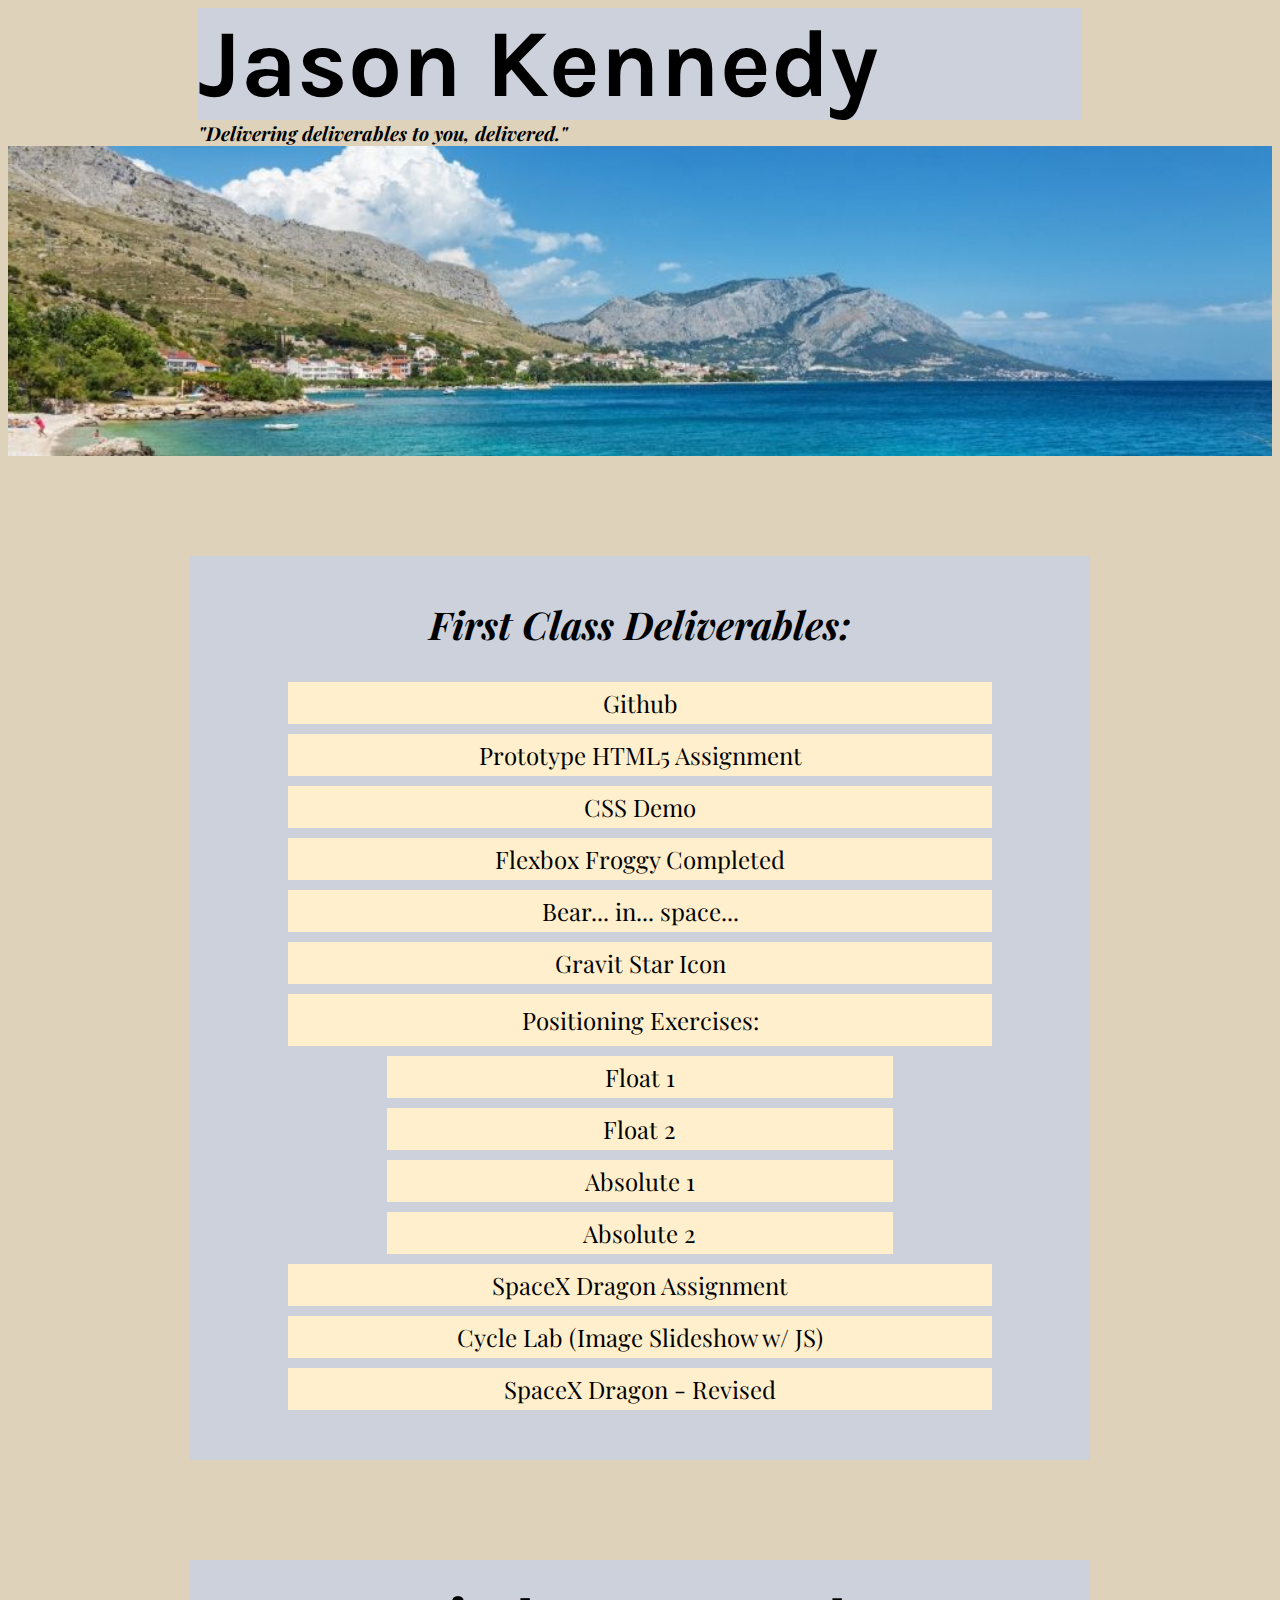
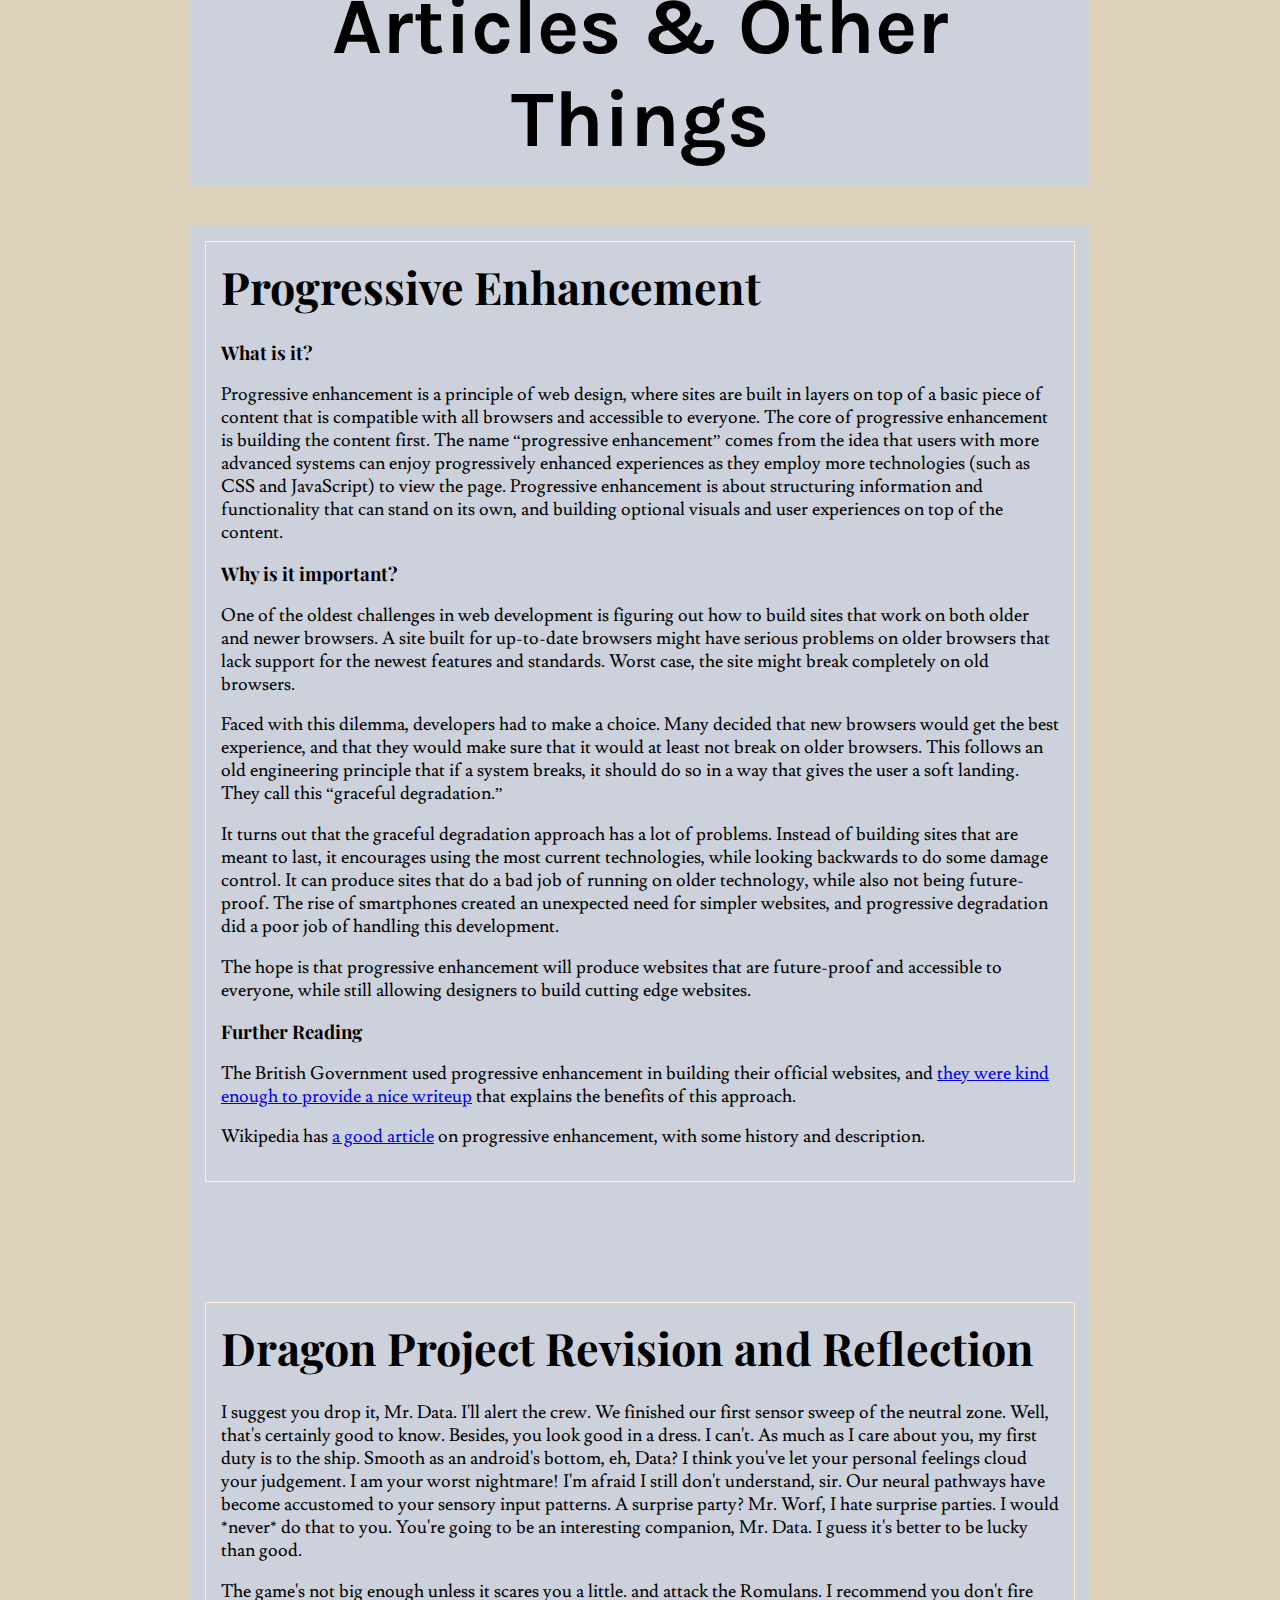
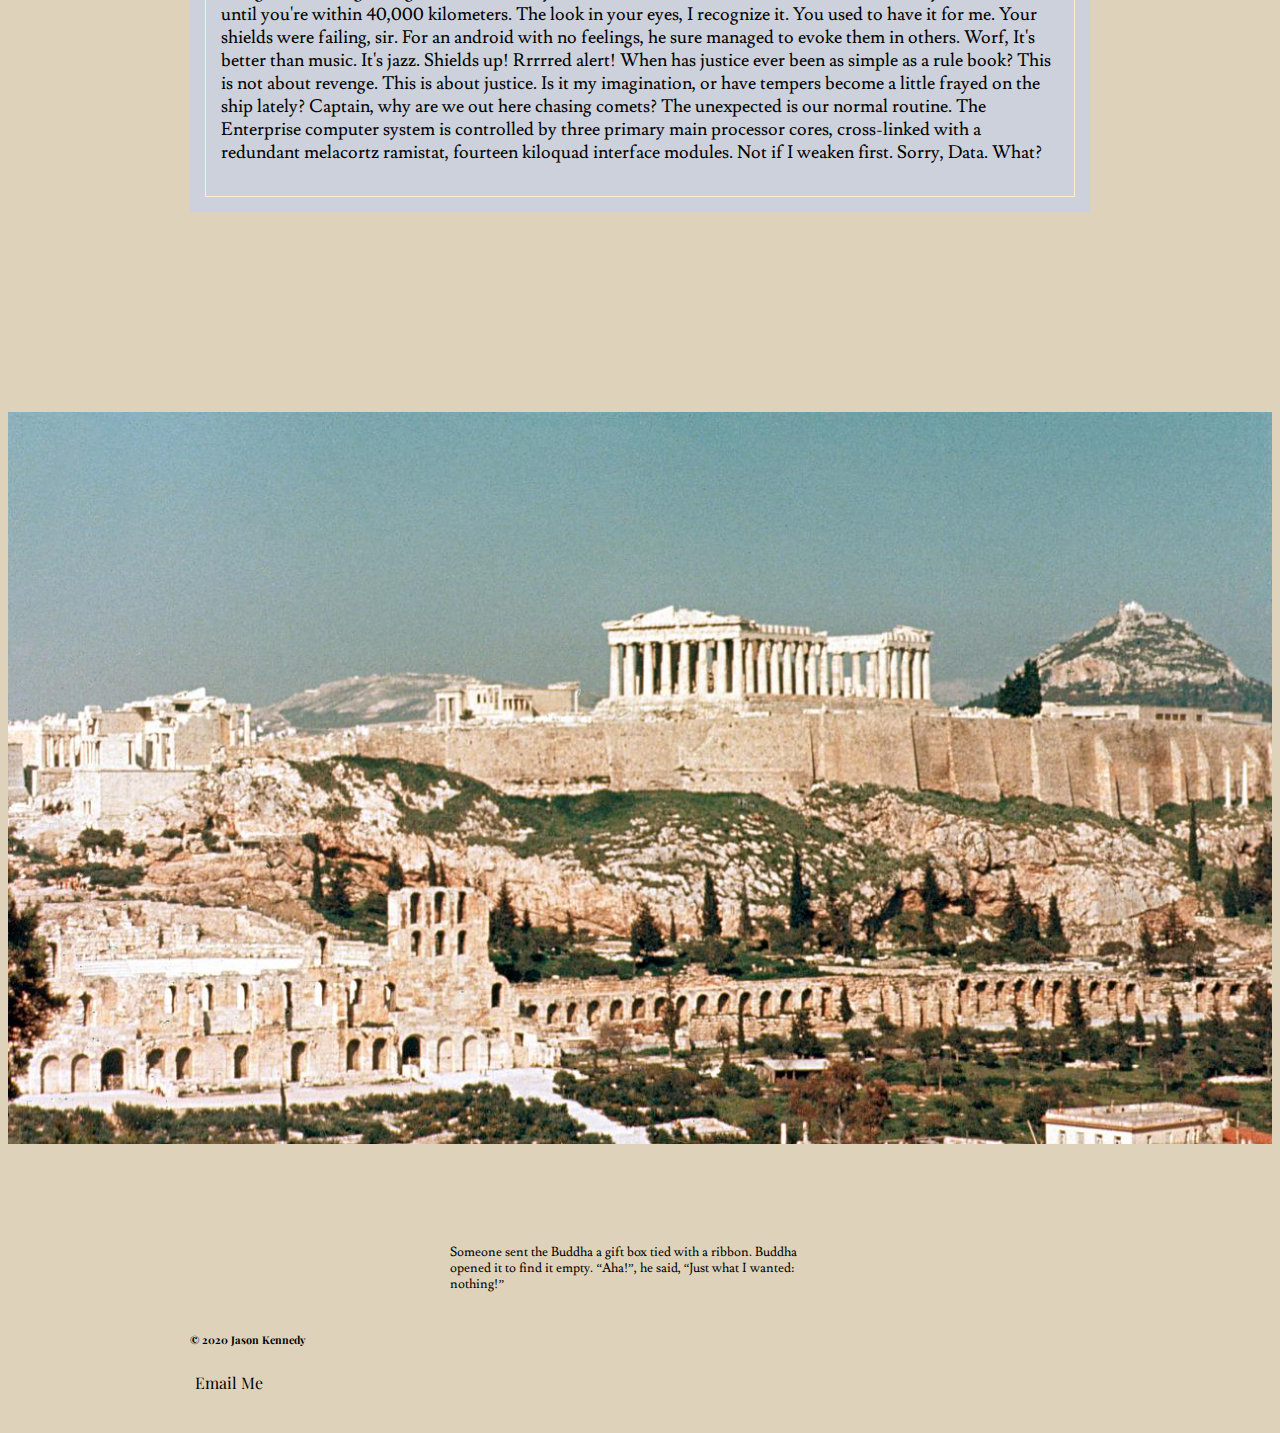
==== commit 4e950dad: "correcting some typos" ====
--- a/index.html
+++ b/index.html
@@ -48,17 +48,18 @@
     <article class="essay">
     <h2 class="article-title">Progressive Enhancement</h2>
     <h3>What is it?</h3>
-    <p>Progressive enhancement is a principle of web design, where sites are built in layers on top of a basic piece of content that is compatible with all browsers and accessible to everyone. The core of progressive enhancement is building the content first. The name “progressive enhancement” comes from the idea that users with more advanced systems can enjoy progressively enhanced experiences as they employ more technologies (such as CSS and JavaScript) to view the page. Progressive enhancement is about putting the content first, and building optional visuals and user experiences on top of the content.</p>
+    <p>Progressive enhancement is a principle of web design, where sites are built in layers on top of a basic piece of content that is compatible with all browsers and accessible to everyone. The core of progressive enhancement is building the content first. The name “progressive enhancement” comes from the idea that users with more advanced systems can enjoy progressively enhanced experiences as they employ more technologies (such as CSS and JavaScript) to view the page. Progressive enhancement is about structuring information and functionality that can stand on its own, and building optional visuals and user experiences on top of the content.</p>
 
     <h3>Why is it important?</h3>
     <p>One of the oldest challenges in web development is figuring out how to build sites that work on both older and newer browsers. A site built for up-to-date browsers might have serious problems on older browsers that lack support for the newest features and standards. Worst case, the site might break completely on old browsers.</p>
     <p>Faced with this dilemma, developers had to make a choice. Many decided that new browsers would get the best experience, and that they would make sure that it would at least not break on older browsers. This follows an old engineering principle that if a system breaks, it should do so in a way that gives the user a soft landing. They call this “graceful degradation.” </p>
-    <p>It turns out that the graceful degradation approach has a lot of problems. Instead of building sites that are meant to last, it encourages using the most current technologies, while looking backwards to do some damage control. It can produce sites that do a bad job of running on older technology, while also not being future-proof. Graceful degradation proved to be the wrong approach for smartphones, which created an unexpected need for simpler websites. </p>
-    <p>The hope is that progressive enhancement will produce websites that are future-proof and accessible to everyone. </p>
+    <p>It turns out that the graceful degradation approach has a lot of problems. Instead of building sites that are meant to last, it encourages using the most current technologies, while looking backwards to do some damage control. It can produce sites that do a bad job of running on older technology, while also not being future-proof. The rise of smartphones created an unexpected need for simpler websites, and progressive degradation did a poor job of handling this development. </p>
+    <p>The hope is that progressive enhancement will produce websites that are future-proof and accessible to everyone, while still allowing designers to build cutting edge websites. </p>
 
     <h3>Further Reading</h3>
-    <p>Wikipedia has <a href="https://en.wikipedia.org/wiki/Progressive_enhancement">a good article</a>on progressive enhancement, with some history and description.</p> 
-    <p>The British Government used progressive enhancement in building their official websites, and <a href="https://technology.blog.gov.uk/2016/09/19/why-we-use-progressive-enhancement-to-build-gov-uk/">this article has a nice writeup.</a></p>
+    <p>The British Government used progressive enhancement in building their official websites, and <a href="https://technology.blog.gov.uk/2016/09/19/why-we-use-progressive-enhancement-to-build-gov-uk/">they were kind enough to provide a nice writeup</a> that explains the benefits of this approach.</p>
+    <p>Wikipedia has <a href="https://en.wikipedia.org/wiki/Progressive_enhancement">a good article</a> on progressive enhancement, with some history and description.</p> 
+    
     </article>
     
     <article class="essay">
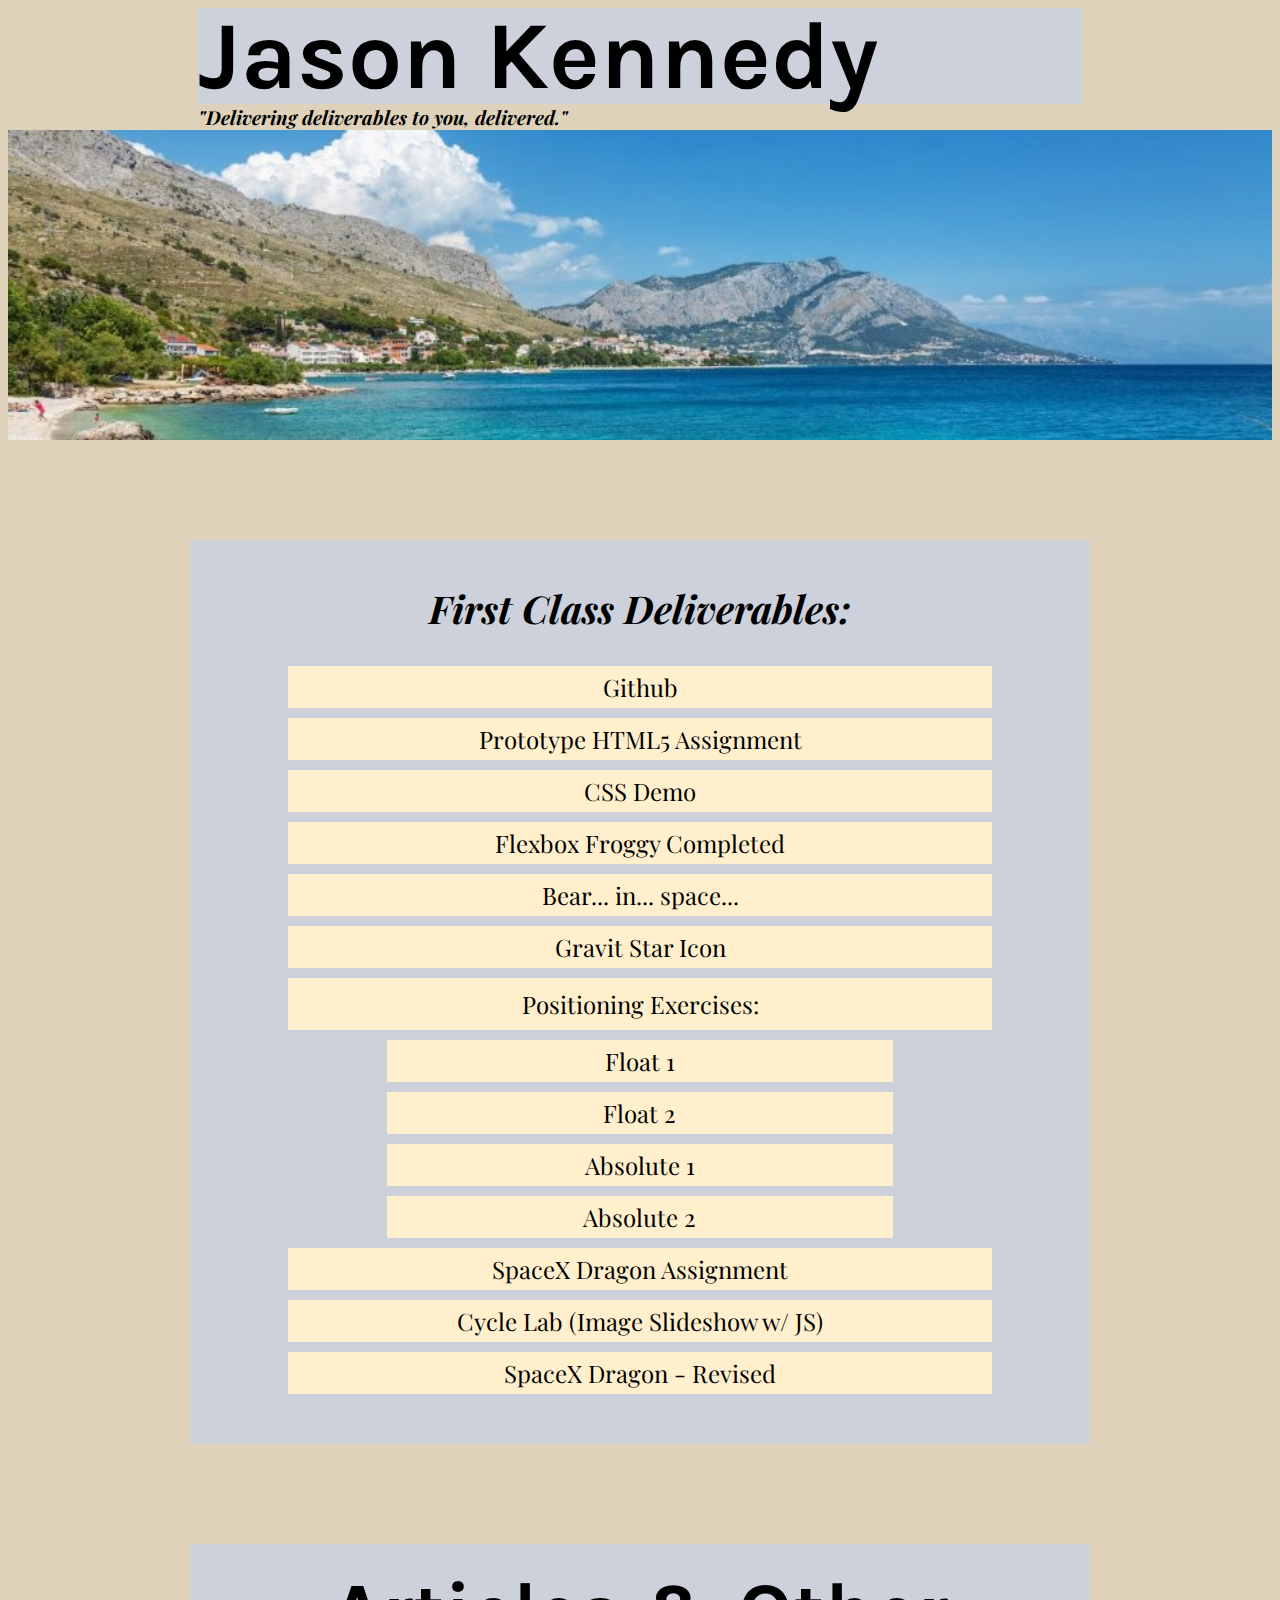
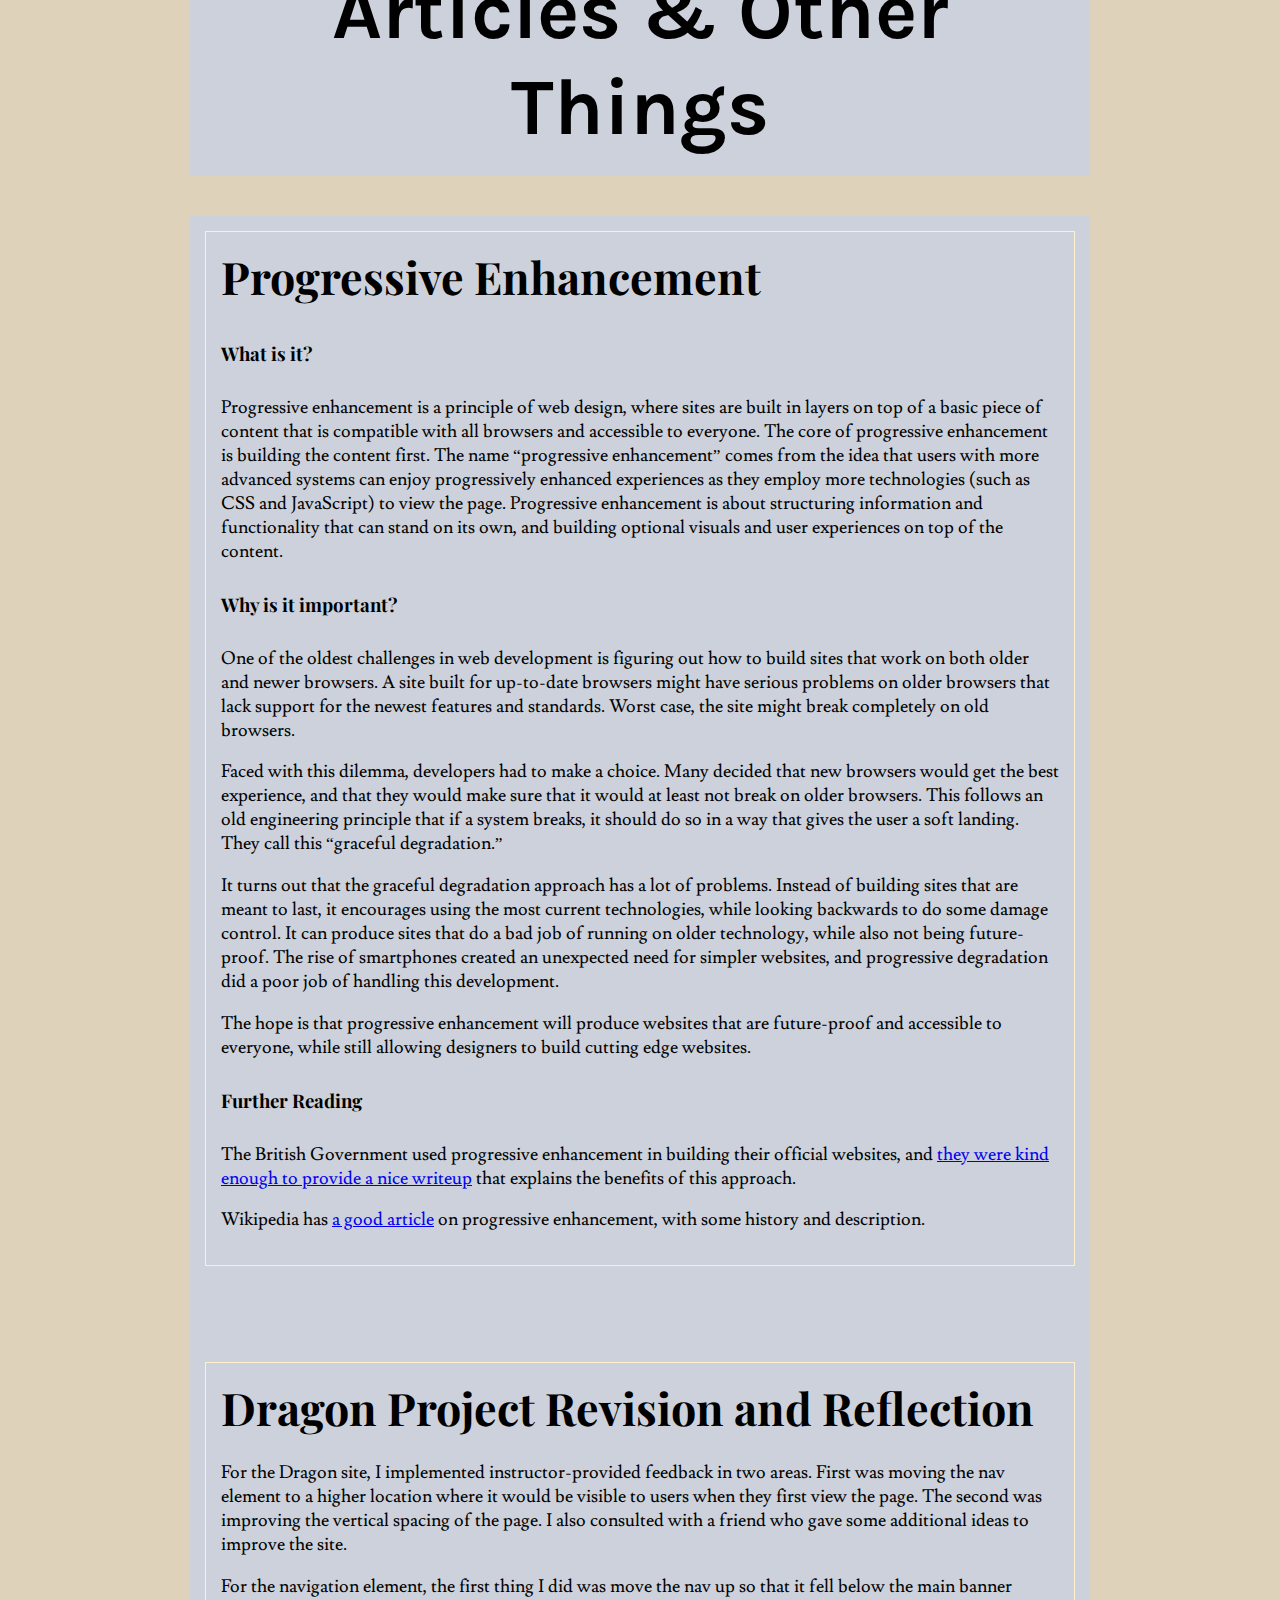
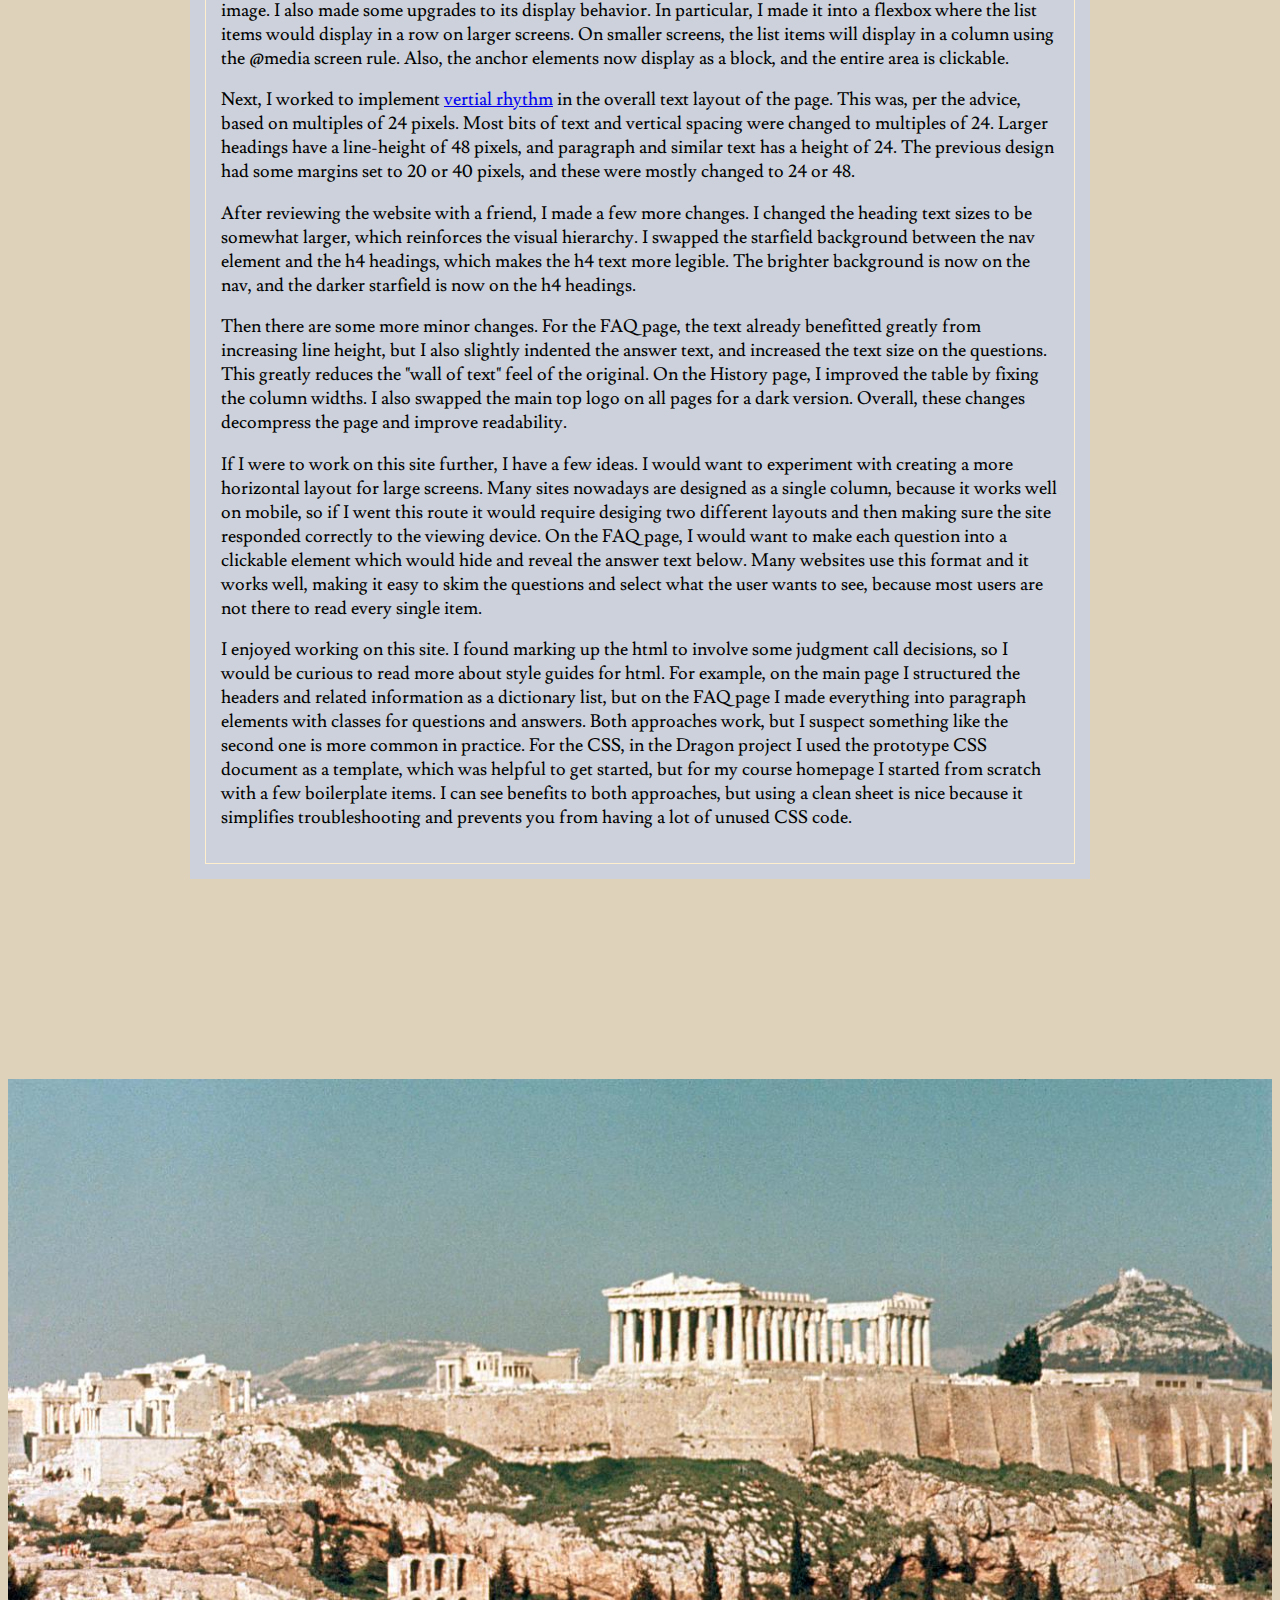
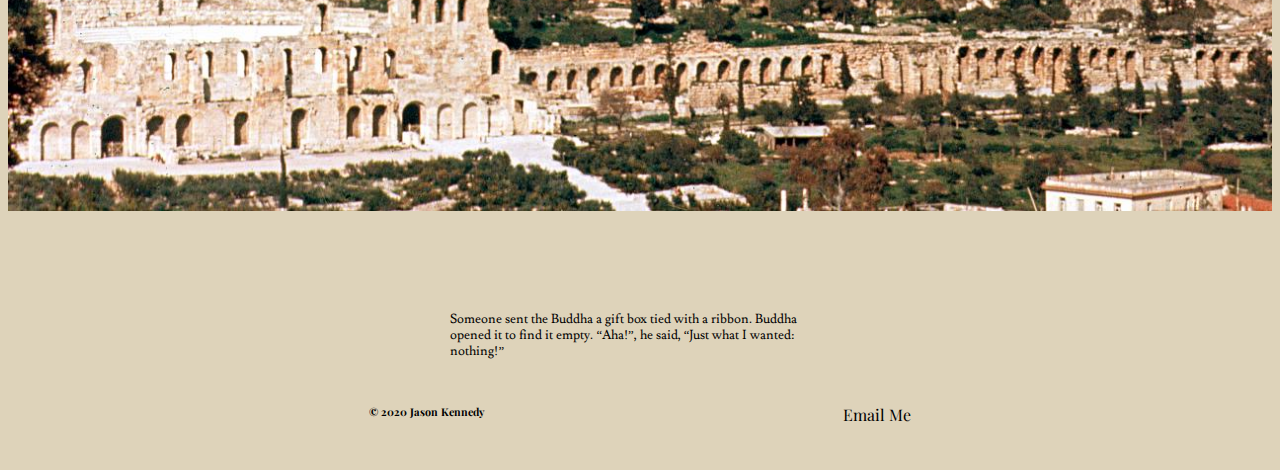
==== commit c3bd4cd2: "final revisions to dragon and writeup on homepage" ====
--- a/index.html
+++ b/index.html
@@ -37,8 +37,8 @@
         <li><a href="positioning-lab/absolute-2.html">Absolute 2</a></li>
       </ul>
       <li><a href="dragon/index.html">SpaceX Dragon Assignment</a></li>
-      <li>Cycle Lab (Image Slideshow w/ JS)</li>
-      <li>SpaceX Dragon - Revised</li>
+      <li><a href="cycle/index.html">Cycle Lab (Image Slideshow w/ JS)</a></li>
+      <li><a href="dragon-revised/index.html">SpaceX Dragon - Revised</a></li>
     </ul>
     
   </nav>
@@ -64,8 +64,19 @@
     
     <article class="essay">
     <h2 class="article-title">Dragon Project Revision and Reflection</h2>
-    <p>I suggest you drop it, Mr. Data. I'll alert the crew. We finished our first sensor sweep of the neutral zone. Well, that's certainly good to know. Besides, you look good in a dress. I can't. As much as I care about you, my first duty is to the ship. Smooth as an android's bottom, eh, Data? I think you've let your personal feelings cloud your judgement. I am your worst nightmare! I'm afraid I still don't understand, sir. Our neural pathways have become accustomed to your sensory input patterns. A surprise party? Mr. Worf, I hate surprise parties. I would *never* do that to you. You're going to be an interesting companion, Mr. Data. I guess it's better to be lucky than good.</p>
-    <p>The game's not big enough unless it scares you a little. and attack the Romulans. I recommend you don't fire until you're within 40,000 kilometers. The look in your eyes, I recognize it. You used to have it for me. Your shields were failing, sir. For an android with no feelings, he sure managed to evoke them in others. Worf, It's better than music. It's jazz. Shields up! Rrrrred alert! When has justice ever been as simple as a rule book? This is not about revenge. This is about justice. Is it my imagination, or have tempers become a little frayed on the ship lately? Captain, why are we out here chasing comets? The unexpected is our normal routine. The Enterprise computer system is controlled by three primary main processor cores, cross-linked with a redundant melacortz ramistat, fourteen kiloquad interface modules. Not if I weaken first. Sorry, Data. What?</p>
+      <p>For the Dragon site, I implemented instructor-provided feedback in two areas. First was moving the nav element to a higher location where it would be visible to users when they first view the page. The second was improving the vertical spacing of the page. I also consulted with a friend who gave some additional ideas to improve the site.</p>
+
+      <p>For the navigation element, the first thing I did was move the nav up so that it fell below the main banner image. I also made some upgrades to its display behavior. In particular, I made it into a flexbox where the list items would display in a row on larger screens. On smaller screens, the list items will display in a column using the @media screen rule. Also, the anchor elements now display as a block, and the entire area is clickable.</p> 
+
+      <p>Next, I worked to implement <a href="https://zellwk.com/blog/why-vertical-rhythms/">vertial rhythm</a> in the overall text layout of the page. This was, per the advice, based on multiples of 24 pixels. Most bits of text and vertical spacing were changed to multiples of 24. Larger headings have a line-height of 48 pixels, and paragraph and similar text has a height of 24. The previous design had some margins set to 20 or 40 pixels, and these were mostly changed to 24 or 48. </p>
+      
+      <p>After reviewing the website with a friend, I made a few more changes. I changed the heading text sizes to be somewhat larger, which reinforces the visual hierarchy. I swapped the starfield background between the nav element and the h4 headings, which makes the h4 text more legible. The brighter background is now on the nav, and the darker starfield is now on the h4 headings. </p>
+      
+      <p>Then there are some more minor changes. For the FAQ page, the text already benefitted greatly from increasing line height, but I also slightly indented the answer text, and increased the text size on the questions. This greatly reduces the "wall of text" feel of the original. On the History page, I improved the table by fixing the column widths. I also swapped the main top logo on all pages for a dark version. Overall, these changes decompress the page and improve readability.  </p>
+      
+      <p>If I were to work on this site further, I have a few ideas. I would want to experiment with creating a more horizontal layout for large screens. Many sites nowadays are designed as a single column, because it works well on mobile, so if I went this route it would require desiging two different layouts and then making sure the site responded correctly to the viewing device. On the FAQ page, I would want to make each question into a clickable element which would hide and reveal the answer text below. Many websites use this format and it works well, making it easy to skim the questions and select what the user wants to see, because most users are not there to read every single item. </p>
+      
+      <p>I enjoyed working on this site. I found marking up the html to involve some judgment call decisions, so I would be curious to read more about style guides for html. For example, on the main page I structured the headers and related information as a dictionary list, but on the FAQ page I made everything into paragraph elements with classes for questions and answers. Both approaches work, but I suspect something like the second one is more common in practice. For the CSS, in the Dragon project I used the prototype CSS document as a template, which was helpful to get started, but for my course homepage I started from scratch with a few boilerplate items. I can see benefits to both approaches, but using a clean sheet is nice because it simplifies troubleshooting and prevents you from having a lot of unused CSS code. </p>
     </article>
   </main>
   
--- a/assets/css/style.css
+++ b/assets/css/style.css
@@ -77,6 +77,7 @@
     margin: auto;
     background-color:#CCD1DB;
     width: 70%;
+    line-height:96px;
 }
 
 h2 {
@@ -173,17 +174,19 @@
 }
 
 main article + article {
-  margin: 120px 0px 0px;
+  margin: 96px 0px 0px;
 }
 
 article p {
   font-family:"lusitana";
   font-size:1.1rem;
+  line-height:24px;
 }
 
 article h3 {
   margin: 10px auto;
   width:100%;
+  line-height:48px;
 }
 
 #bottom-image {
@@ -201,14 +204,18 @@
 }
 
 footer {
+  display: flex;
+  flex-direction: row;
+  justify-content: space-around;
   margin: 20px auto;
   width:50%;
 }
 
-footer a {
+footer a, h6 {
   text-decoration:none;
   color:#000;
   padding:5px;
+  margin:0;
 }
 
 footer a:hover {
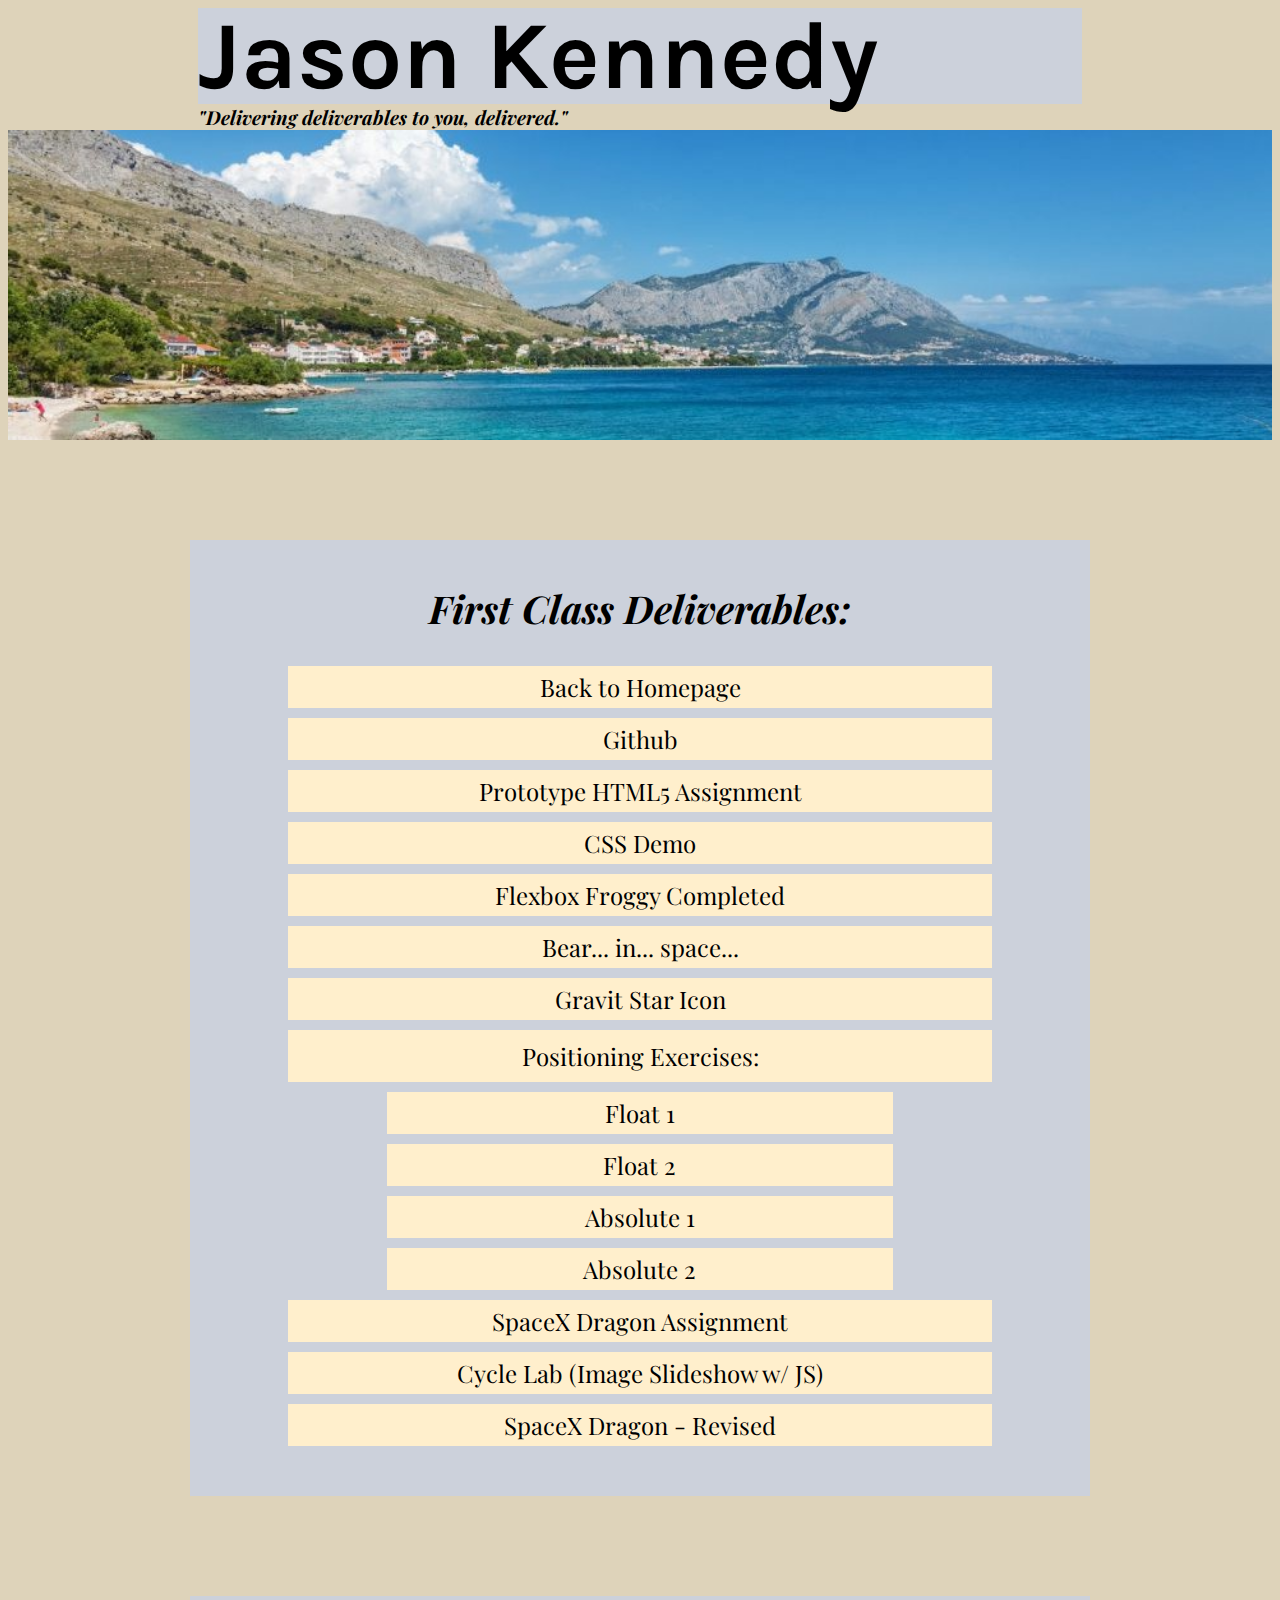
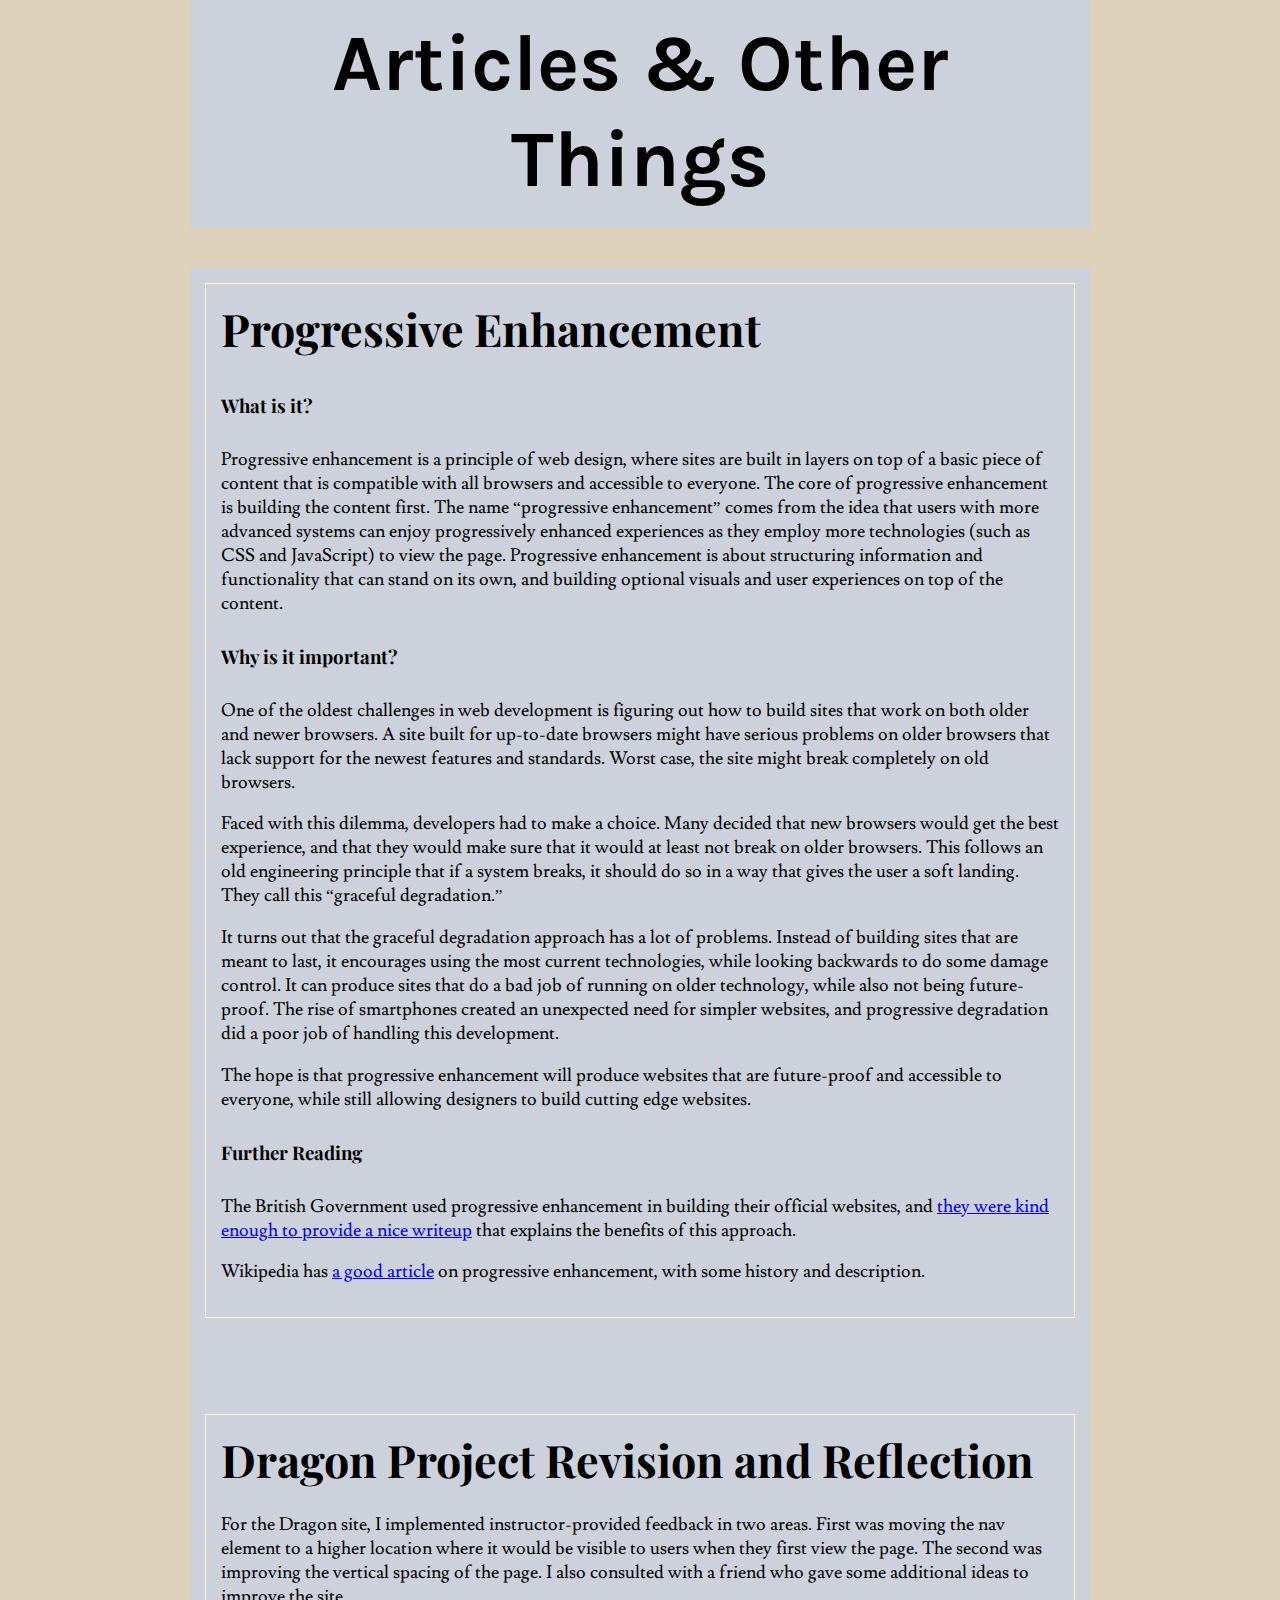
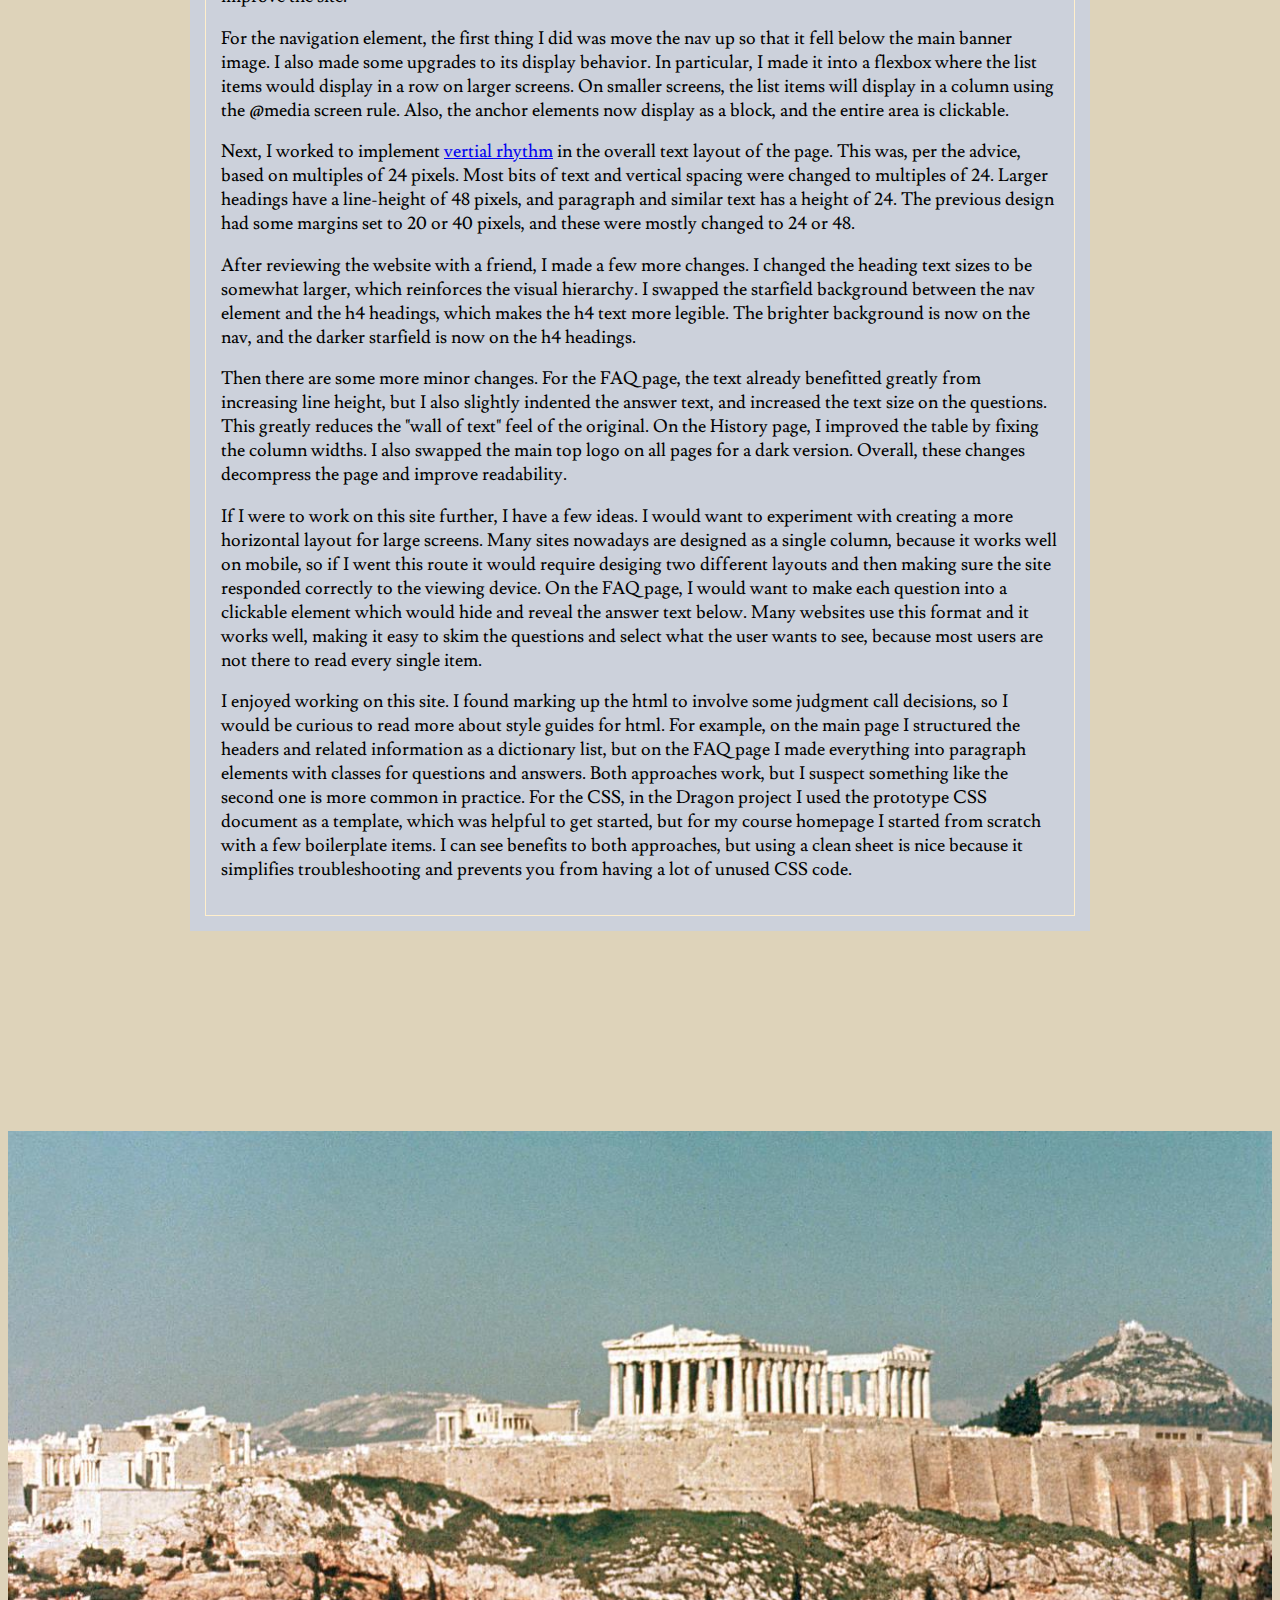
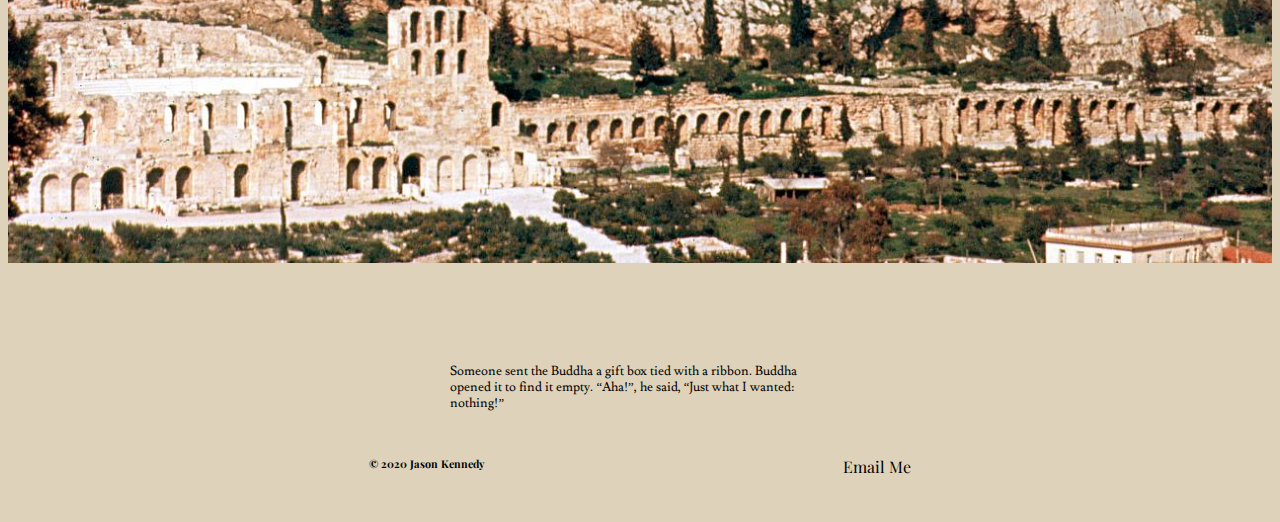
==== commit 78a871f3: "added link back to homepage" ====
--- a/index.html
+++ b/index.html
@@ -23,6 +23,7 @@
   <nav class="container" id="main-nav">
     <h2 id="nav-title">First Class Deliverables:</h2>
     <ul>
+      <li><a href="../index.html">Back to Homepage</a></li>
       <li><a href="https://github.com/jkennedy07">Github</a></li>
       <li><a href="gordo/index.html">Prototype HTML5 Assignment</a></li>
       <li><a href="css-demo/index.html">CSS Demo</a></li>
